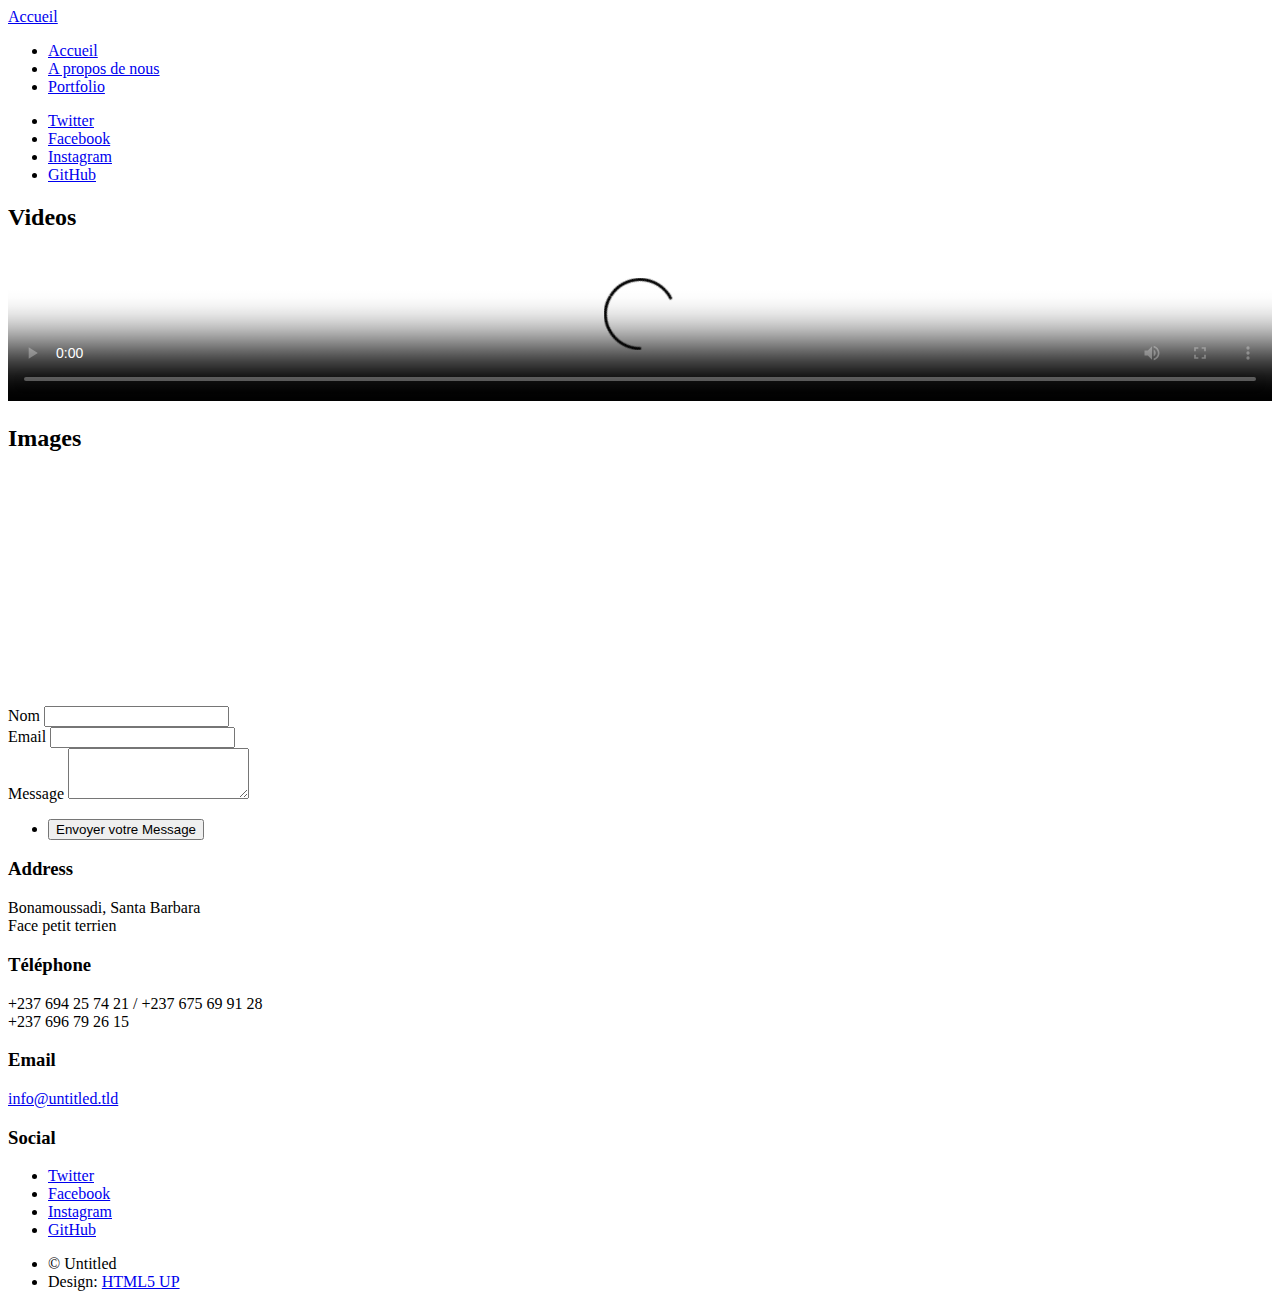
==== elements.html @ 3e7ab995 "Add files via upload" ====
<!DOCTYPE HTML>
<!--
	Massively by HTML5 UP
	html5up.net | @ajlkn
	Free for personal and commercial use under the CCA 3.0 license (html5up.net/license)
-->
<html>
	<head>
		<title>Elements Reference - Massively by HTML5 UP</title>
		<meta charset="utf-8" />
		<meta name="viewport" content="width=device-width, initial-scale=1, user-scalable=no" />
		<link rel="stylesheet" href="assets/css/main.css" />
		<link rel="stylesheet" href="assets/css/lightbox.min.css" />
		<script type="text/javascript" src="assets/js/lightbox-plus-jquery.min.js"></script>
		<noscript><link rel="stylesheet" href="assets/css/noscript.css" /></noscript>
	</head>
	<body class="is-preload">

		<!-- Wrapper -->
			<div id="wrapper">

				<!-- Header -->
					<header id="header">
						<a href="index.html" class="logo">Accueil</a>
					</header>

				<!-- Nav -->
					<nav id="nav">
						<ul class="links">
							<li><a href="index.html">Accueil</a></li>
							<li><a href="generic.html">A propos de nous</a></li>
							<li class="active"><a href="elements.html">Portfolio</a></li>
						</ul>
						<ul class="icons">
							<li><a href="#" class="icon brands fa-twitter"><span class="label">Twitter</span></a></li>
							<li><a href="#" class="icon brands fa-facebook-f"><span class="label">Facebook</span></a></li>
							<li><a href="#" class="icon brands fa-instagram"><span class="label">Instagram</span></a></li>
							<li><a href="#" class="icon brands fa-github"><span class="label">GitHub</span></a></li>
						</ul>
					</nav>

				<!-- Main -->
					<div id="main">

						<!-- Post -->
							<section class="post">
								<!-- <header class="major">
									<h1>Portfolio</h1>
								</header> -->

								
								<!-- Text stuff
									<h2>Text</h2>
									<p>This is <b>bold</b> and this is <strong>strong</strong>. This is <i>italic</i> and this is <em>emphasized</em>.
									This is <sup>superscript</sup> text and this is <sub>subscript</sub> text.
									This is <u>underlined</u> and this is code: <code>for (;;) { ... }</code>.
									Finally, this is a <a href="#">link</a>.</p>
									<hr />
									<h2>Heading Level 2</h2>
									<h3>Heading Level 3</h3>
									<h4>Heading Level 4</h4>
									<h5>Heading Level 5</h5>
									<h6>Heading Level 6</h6>
									<hr />
									<header>
										<h2>Heading with a Subtitle</h2>
										<p>Lorem ipsum dolor sit amet nullam id egestas urna aliquam</p>
									</header>
									<p>Nunc lacinia ante nunc ac lobortis. Interdum adipiscing gravida odio porttitor sem non mi integer non faucibus ornare mi ut ante amet placerat aliquet. Volutpat eu sed ante lacinia sapien lorem accumsan varius montes viverra nibh in adipiscing blandit tempus accumsan.</p>
									<header>
										<h3>Heading with a Subtitle</h3>
										<p>Lorem ipsum dolor sit amet nullam id egestas urna aliquam</p>
									</header>
									<p>Nunc lacinia ante nunc ac lobortis. Interdum adipiscing gravida odio porttitor sem non mi integer non faucibus ornare mi ut ante amet placerat aliquet. Volutpat eu sed ante lacinia sapien lorem accumsan varius montes viverra nibh in adipiscing blandit tempus accumsan.</p>
									<header>
										<h4>Heading with a Subtitle</h4>
										<p>Lorem ipsum dolor sit amet nullam id egestas urna aliquam</p>
									</header>
									<p>Nunc lacinia ante nunc ac lobortis. Interdum adipiscing gravida odio porttitor sem non mi integer non faucibus ornare mi ut ante amet placerat aliquet. Volutpat eu sed ante lacinia sapien lorem accumsan varius montes viverra nibh in adipiscing blandit tempus accumsan.</p>

									<hr />
									-->

								<!-- Lists
									<h2>Lists</h2>
									<div class="row">
										<div class="col-6 col-12-small">

											<h3>Unordered</h3>
											<ul>
												<li>Dolor pulvinar etiam.</li>
												<li>Sagittis lorem eleifend.</li>
												<li>Felis feugiat dolore viverra.</li>
												<li>Dolor pulvinar etiam.</li>
											</ul>

											<h3>Alternate</h3>
											<ul class="alt">
												<li>Dolor pulvinar etiam etiam.</li>
												<li>Sagittis adipiscing eleifend.</li>
												<li>Felis enim dolore viverra.</li>
												<li>Dolor pulvinar etiam etiam.</li>
											</ul>

										</div>
										<div class="col-6 col-12-small">

											<h3>Ordered</h3>
											<ol>
												<li>Dolor pulvinar etiam.</li>
												<li>Etiam vel felis at viverra.</li>
												<li>Felis enim feugiat magna.</li>
												<li>Etiam vel felis nullam.</li>
												<li>Felis enim et tempus.</li>
											</ol>

											<h3>Icons</h3>
											<ul class="icons">
												<li><a href="#" class="icon brands fa-twitter"><span class="label">Twitter</span></a></li>
												<li><a href="#" class="icon brands fa-facebook-f"><span class="label">Facebook</span></a></li>
												<li><a href="#" class="icon brands fa-instagram"><span class="label">Instagram</span></a></li>
												<li><a href="#" class="icon brands fa-github"><span class="label">Github</span></a></li>
												<li><a href="#" class="icon brands fa-dribbble"><span class="label">Dribbble</span></a></li>
											</ul>
											<ul class="icons alt">
												<li><a href="#" class="icon brands alt fa-twitter"><span class="label">Twitter</span></a></li>
												<li><a href="#" class="icon brands alt fa-facebook-f"><span class="label">Facebook</span></a></li>
												<li><a href="#" class="icon brands alt fa-instagram"><span class="label">Instagram</span></a></li>
												<li><a href="#" class="icon brands alt fa-github"><span class="label">Github</span></a></li>
												<li><a href="#" class="icon brands alt fa-dribbble"><span class="label">Dribbble</span></a></li>
											</ul>

										</div>
									</div>
									<h3>Definition</h3>
									<dl>
										<dt>Item 1</dt>
										<dd>
											<p>Lorem ipsum dolor vestibulum ante ipsum primis in faucibus vestibulum. Blandit adipiscing eu felis iaculis volutpat ac adipiscing accumsan eu faucibus. Integer ac pellentesque praesent.</p>
										</dd>
										<dt>Item 2</dt>
										<dd>
											<p>Lorem ipsum dolor vestibulum ante ipsum primis in faucibus vestibulum. Blandit adipiscing eu felis iaculis volutpat ac adipiscing accumsan eu faucibus. Integer ac pellentesque praesent.</p>
										</dd>
										<dt>Item 3</dt>
										<dd>
											<p>Lorem ipsum dolor vestibulum ante ipsum primis in faucibus vestibulum. Blandit adipiscing eu felis iaculis volutpat ac adipiscing accumsan eu faucibus. Integer ac pellentesque praesent.</p>
										</dd>
									</dl>

									<h3>Actions</h3>
									<ul class="actions">
										<li><a href="#" class="button primary">Primary</a></li>
										<li><a href="#" class="button">Default</a></li>
									</ul>
									<ul class="actions small">
										<li><a href="#" class="button primary small">Small</a></li>
										<li><a href="#" class="button small">Small</a></li>
									</ul>
									<div class="row">
										<div class="col-6 col-12-small">
											<ul class="actions stacked">
												<li><a href="#" class="button primary">Default</a></li>
												<li><a href="#" class="button">Default</a></li>
											</ul>
										</div>
										<div class="col-6 col-12-small">
											<ul class="actions stacked">
												<li><a href="#" class="button primary small">Small</a></li>
												<li><a href="#" class="button small">Small</a></li>
											</ul>
										</div>
									</div>
									<div class="row">
										<div class="col-6 col-12-small">
											<ul class="actions stacked">
												<li><a href="#" class="button primary fit">Default</a></li>
												<li><a href="#" class="button fit">Default</a></li>
											</ul>
										</div>
										<div class="col-6 col-12-small">
											<ul class="actions stacked">
												<li><a href="#" class="button primary small fit">Small</a></li>
												<li><a href="#" class="button small fit">Small</a></li>
											</ul>
										</div>
									</div>

									<hr />
									-->

								<!-- Blockquote -->
								<!----	<h2>Blockquote</h2>
									<blockquote>Fringilla nisl. Donec accumsan interdum nisi, quis tincidunt felis sagittis eget tempus euismod. Vestibulum ante ipsum primis in faucibus vestibulum. Blandit adipiscing eu felis iaculis volutpat ac adipiscing accumsan faucibus. Vestibulum ante ipsum primis in faucibus vestibulum. Blandit adipiscing eu felis.</blockquote>

									<hr />
								-->

								<!-- Table
									<h2>Table</h2>

									<h3>Default</h3>
									<div class="table-wrapper">
										<table>
											<thead>
												<tr>
													<th>Name</th>
													<th>Description</th>
													<th>Price</th>
												</tr>
											</thead>
											<tbody>
												<tr>
													<td>Item 1</td>
													<td>Ante turpis integer aliquet porttitor.</td>
													<td>29.99</td>
												</tr>
												<tr>
													<td>Item 2</td>
													<td>Vis ac commodo adipiscing arcu aliquet.</td>
													<td>19.99</td>
												</tr>
												<tr>
													<td>Item 3</td>
													<td> Morbi faucibus arcu accumsan lorem.</td>
													<td>29.99</td>
												</tr>
												<tr>
													<td>Item 4</td>
													<td>Vitae integer tempus condimentum.</td>
													<td>19.99</td>
												</tr>
												<tr>
													<td>Item 5</td>
													<td>Ante turpis integer aliquet porttitor.</td>
													<td>29.99</td>
												</tr>
											</tbody>
											<tfoot>
												<tr>
													<td colspan="2"></td>
													<td>100.00</td>
												</tr>
											</tfoot>
										</table>
									</div>

									<h3>Alternate</h3>
									<div class="table-wrapper">
										<table class="alt">
											<thead>
												<tr>
													<th>Name</th>
													<th>Description</th>
													<th>Price</th>
												</tr>
											</thead>
											<tbody>
												<tr>
													<td>Item 1</td>
													<td>Ante turpis integer aliquet porttitor.</td>
													<td>29.99</td>
												</tr>
												<tr>
													<td>Item 2</td>
													<td>Vis ac commodo adipiscing arcu aliquet.</td>
													<td>19.99</td>
												</tr>
												<tr>
													<td>Item 3</td>
													<td> Morbi faucibus arcu accumsan lorem.</td>
													<td>29.99</td>
												</tr>
												<tr>
													<td>Item 4</td>
													<td>Vitae integer tempus condimentum.</td>
													<td>19.99</td>
												</tr>
												<tr>
													<td>Item 5</td>
													<td>Ante turpis integer aliquet porttitor.</td>
													<td>29.99</td>
												</tr>
											</tbody>
											<tfoot>
												<tr>
													<td colspan="2"></td>
													<td>100.00</td>
												</tr>
											</tfoot>
										</table>
									</div>

									<hr />
								
								-->

								<!-- Buttons
									<h2>Buttons</h2>
									<ul class="actions">
										<li><a href="#" class="button primary">Primary</a></li>
										<li><a href="#" class="button">Default</a></li>
									</ul>
									<ul class="actions">
										<li><a href="#" class="button primary large">Large</a></li>
										<li><a href="#" class="button">Default</a></li>
										<li><a href="#" class="button small">Small</a></li>
									</ul>
									<ul class="actions fit">
										<li><a href="#" class="button primary fit">Fit</a></li>
										<li><a href="#" class="button fit">Fit</a></li>
									</ul>
									<ul class="actions fit small">
										<li><a href="#" class="button primary fit small">Fit + Small</a></li>
										<li><a href="#" class="button fit small">Fit + Small</a></li>
									</ul>
									<ul class="actions">
										<li><a href="#" class="button primary icon solid fa-search">Icon</a></li>
										<li><a href="#" class="button icon solid fa-download">Icon</a></li>
									</ul>
									<ul class="actions">
										<li><span class="button primary disabled">Primary</span></li>
										<li><span class="button disabled">Default</span></li>
									</ul>

									<hr />
								
								-->

								<!-- Form
									<h2>Form</h2>

									<form method="post" action="#">
										<div class="row gtr-uniform">
											<div class="col-6 col-12-xsmall">
												<input type="text" name="demo-name" id="demo-name" value="" placeholder="Name" />
											</div>
											<div class="col-6 col-12-xsmall">
												<input type="email" name="demo-email" id="demo-email" value="" placeholder="Email" />
											</div>
								-->
											<!-- Break
											<div class="col-12">
												<select name="demo-category" id="demo-category">
													<option value="">- Category -</option>
													<option value="1">Manufacturing</option>
													<option value="1">Shipping</option>
													<option value="1">Administration</option>
													<option value="1">Human Resources</option>
												</select>
											</div>
										-->
											<!-- Break 
											<div class="col-4 col-12-small">
												<input type="radio" id="demo-priority-low" name="demo-priority" checked>
												<label for="demo-priority-low">Low</label>
											</div>
											<div class="col-4 col-12-small">
												<input type="radio" id="demo-priority-normal" name="demo-priority">
												<label for="demo-priority-normal">Normal</label>
											</div>
											<div class="col-4 col-12-small">
												<input type="radio" id="demo-priority-high" name="demo-priority">
												<label for="demo-priority-high">High</label>
											</div>
										-->
											<!-- Break 
											<div class="col-6 col-12-small">
												<input type="checkbox" id="demo-copy" name="demo-copy">
												<label for="demo-copy">Email me a copy</label>
											</div>
											<div class="col-6 col-12-small">
												<input type="checkbox" id="demo-human" name="demo-human" checked>
												<label for="demo-human">I am a human</label>
											</div>
										-->
											<!-- Break
											<div class="col-12">
												<textarea name="demo-message" id="demo-message" placeholder="Enter your message" rows="6"></textarea>
											</div>
										-->
											<!-- Break 
											<div class="col-12">
												<ul class="actions">
													<li><input type="submit" value="Send Message" class="primary" /></li>
													<li><input type="reset" value="Reset" /></li>
												</ul>
											</div>
										</div>
									</form>

									<hr /> 
									-->


								<!-- Image -->
									<h2>Videos</h2>

								<!---<h3>Portfolio</h3> 
									<span class="image fit">-->
										<video src="images/Port-folio.mp4" alt="" controls= "controls" poster="images/Poster-of-video.png" width="100%" height="100%"> </video> <br>

									<h2>Images</h2>
									<div class="box alt">
										<div class="row gtr-50 gtr-uniform">
											<div class="col-4"><span class="image fit"><a href="images/Portfolio/Chute-ekom-nkam.jpg" data-lightbox="images" data-title="Chute Ekom Nkam"><img src="images/Portfolio/Chute-ekom-nkam.mini.jpg" alt="" /></a></span></div>
											<div class="col-4"><span class="image fit"><a href="images/Portfolio/Ciel-rouge-feu.jpg" data-lightbox="images" data-title="Coucher soliel"><img src="images/Portfolio/Ciel-rouge-feu-mini.jpg" alt="" /></a></span></div>
											<div class="col-4"><span class="image fit"><a href="images/Portfolio/fleur-tourne-sol.jpg" data-lightbox="images" data-title="Fleur Tourne Sol"><img src="images/Portfolio/fleur-tourne-sol-mini.jpg" alt="" /></a></span></div>
											<!-- Break -->
											<div class="col-4"><span class="image fit"><a href="images/Portfolio/Tourne-sol-with-building.jpg" data-lightbox="images" data-title="Fleur Tourne Sol"><img src="images/Portfolio/Tourne-sol-with-building-mini.jpg" alt="" /></a></span></div>
											<div class="col-4"><span class="image fit"><a href="images/Portfolio/Mariage.JPG" data-lightbox="images" data-title="Mariage"><img src="images/Portfolio/Mariage-mini.JPG" alt="" /></a></span></div>
											<div class="col-4"><span class="image fit"><a href="images/Portfolio/Mariage-fleur.jpg" data-lightbox="images" data-title="Décoration"><img src="images/Portfolio/Mariage-fleur-mini.jpg" alt="" /></a></span></div>
											<!-- Break -->
											<div class="col-4"><span class="image fit"><a href="images/Portfolio/pic03.jpg" data-lightbox="images" data-title=""><img src="images/Portfolio/pic03-mini.jpg" alt="" /></a></span></div>
											<div class="col-4"><span class="image fit"><a href="images/Portfolio/pic04.jpg" data-lightbox="images" data-title=""><img src="images/Portfolio/pic04-mini.jpg" alt="" /></a></span></div>
											<div class="col-4"><span class="image fit"><a href="images/Portfolio/pic02.jpg" data-lightbox="images" data-title=""><img src="images/Portfolio/pic02-mini.jpg" alt="" /></a></span></div>
											<!-- Break -->
											<div class="col-4"><span class="image fit"><a href="images/Portfolio/pic02.jpg" data-lightbox="images" data-title=""><img src="images/Portfolio/pic02-mini.jpg" alt="" /></a></span></div>
											<div class="col-4"><span class="image fit"><a href="images/Portfolio/pic03.jpg" data-lightbox="images" data-title=""><img src="images/Portfolio/pic03-mini.jpg" alt="" /></a></span></div>
											<div class="col-4"><span class="image fit"><a href="images/Portfolio/pic04.jpg" data-lightbox="images" data-title=""><img src="images/Portfolio/pic04-mini.jpg" alt="" /></a></span></div><br>	
										</div>
									</div>

								<!----

									<h3>Left &amp; Right</h3>
									<p><span class="image left"><img src="images/pic08.jpg" alt="" /></span>Lorem ipsum dolor sit accumsan interdum nisi, quis tincidunt felis sagittis eget. tempus euismod. Vestibulum ante ipsum primis in faucibus vestibulum. Blandit adipiscing eu felis iaculis volutpat ac adipiscing accumsan eu faucibus. Integer ac pellentesque praesent tincidunt felis sagittis eget. tempus euismod. Vestibulum ante ipsum primis sagittis eget. tempus euismod. Vestibulum ante ipsum primis in faucibus vestibulum. Blandit adipiscing eu felis iaculis volutpat ac adipiscing accumsan eu faucibus. Integer ac pellentesque praesent tincidunt felis sagittis eget. tempus euismod. Vestibulum ante ipsum primis in faucibus vestibulum. Blandit adipiscing eu felis iaculis volutpat ac adipiscing accumsan eu faucibus. Integer ac pellentesque praesent. Vestibulum ante ipsum primis in faucibus magna blandit adipiscing eu felis iaculis.</p>
									<p><span class="image right"><img src="images/pic09.jpg" alt="" /></span>Lorem ipsum dolor sit accumsan interdum nisi, quis tincidunt felis sagittis eget. tempus euismod. Vestibulum ante ipsum primis in faucibus vestibulum. Blandit adipiscing eu felis iaculis volutpat ac adipiscing accumsan eu faucibus. Integer ac pellentesque praesent tincidunt felis sagittis eget. tempus euismod. Vestibulum ante ipsum primis sagittis eget. tempus euismod. Vestibulum ante ipsum primis in faucibus vestibulum. Blandit adipiscing eu felis iaculis volutpat ac adipiscing accumsan eu faucibus. Integer ac pellentesque praesent tincidunt felis sagittis eget. tempus euismod. Vestibulum ante ipsum primis in faucibus vestibulum. Blandit adipiscing eu felis iaculis volutpat ac adipiscing accumsan eu faucibus. Integer ac pellentesque praesent. Vestibulum ante ipsum primis in faucibus magna blandit adipiscing eu felis iaculis.</p>

									<hr />
								-->

								<!-- Box 
									<h2>Box</h2>
									<div class="box">
										<p>Felis sagittis eget tempus primis in faucibus vestibulum. Blandit adipiscing eu felis iaculis volutpat ac adipiscing accumsan eu faucibus. Integer ac pellentesque praesent tincidunt felis sagittis eget. tempus euismod. Magna sed etiam ante ipsum primis in faucibus vestibulum. Blandit adipiscing eu ipsum primis in faucibus vestibulum. Blandit adipiscing eu felis iaculis volutpat ac adipiscing accumsan eu faucibus lorem ipsum dolor sit amet nullam. Integer ac pellentesque praesent tincidunt felis sagittis eget. tempus euismod. Vestibulum ante ipsum primis sagittis eget. tempus euismod. Vestibulum ante ipsum primis in faucibus vestibulum. Blandit adipiscing eu felis iaculis volutpat ac adipiscing accumsan eu faucibus. Integer ac pellentesque praesent tincidunt felis sagittis eget. tempus euismod. Vestibulum ante ipsum primis in faucibus vestibulum. Blandit adipiscing eu felis iaculis volutpat ac adipiscing accumsan eu faucibus. Integer ac pellentesque praesent. Vestibulum ante ipsum primis in faucibus magna blandit adipiscing eu felis iaculis volutpat lorem ipsum dolor.</p>
									</div>

									<hr />
								-->

								<!-- Preformatted Code 
									<h2>Preformatted</h2>
									<pre><code>i = 0;

while (!deck.isInOrder()) {
    print 'Iteration ' + i;
    deck.shuffle();
    i++;
}

print 'It took ' + i + ' iterations to sort the deck.';
</code></pre>

							</section>

					</div>
					-->

				<!-- Footer -->
					<footer id="footer">
						<section>
							<form method="post" action="#">
								<div class="fields">
									<div class="field">
										<label for="name">Nom</label>
										<input type="text" name="name" id="name" />
									</div>
									<div class="field">
										<label for="email">Email</label>
										<input type="text" name="email" id="email" />
									</div>
									<div class="field">
										<label for="message">Message</label>
										<textarea name="message" id="message" rows="3"></textarea>
									</div>
								</div>
								<ul class="actions">
									<li><input type="submit" value="Envoyer votre Message" /></li>
								</ul>
							</form>
						</section>
						<section class="split contact">
							<section class="alt">
								<h3>Address</h3>
								<p>Bonamoussadi, Santa Barbara<br />
									Face petit terrien</p>
							</section>
							<section>
								<h3>Téléphone</h3>
								<p>+237 694 25 74 21 / +237 675 69 91 28 <br> +237 696 79 26 15</p>
							</section>
							<section>
								<h3>Email</h3>
								<p><a href="#">info@untitled.tld</a></p>
							</section>
							<section>
								<h3>Social</h3>
								<ul class="icons alt">
									<li><a href="#" class="icon brands alt fa-twitter"><span class="label">Twitter</span></a></li>
									<li><a href="#" class="icon brands alt fa-facebook-f"><span class="label">Facebook</span></a></li>
									<li><a href="#" class="icon brands alt fa-instagram"><span class="label">Instagram</span></a></li>
									<li><a href="#" class="icon brands alt fa-github"><span class="label">GitHub</span></a></li>
								</ul>
							</section>
						</section>
					</footer>

				<!-- Copyright -->
					<div id="copyright">
						<ul><li>&copy; Untitled</li><li>Design: <a href="https://html5up.net">HTML5 UP</a></li></ul>
					</div>

			</div>

		<!-- Scripts -->
			<script src="assets/js/jquery.min.js"></script>
			<script src="assets/js/jquery.scrollex.min.js"></script>
			<script src="assets/js/jquery.scrolly.min.js"></script>
			<script src="assets/js/browser.min.js"></script>
			<script src="assets/js/breakpoints.min.js"></script>
			<script src="assets/js/util.js"></script>
			<script src="assets/js/main.js"></script>
			<script src="assets/js/lightbox-plus-jquery.min.js"></script>

	</body>
</html>
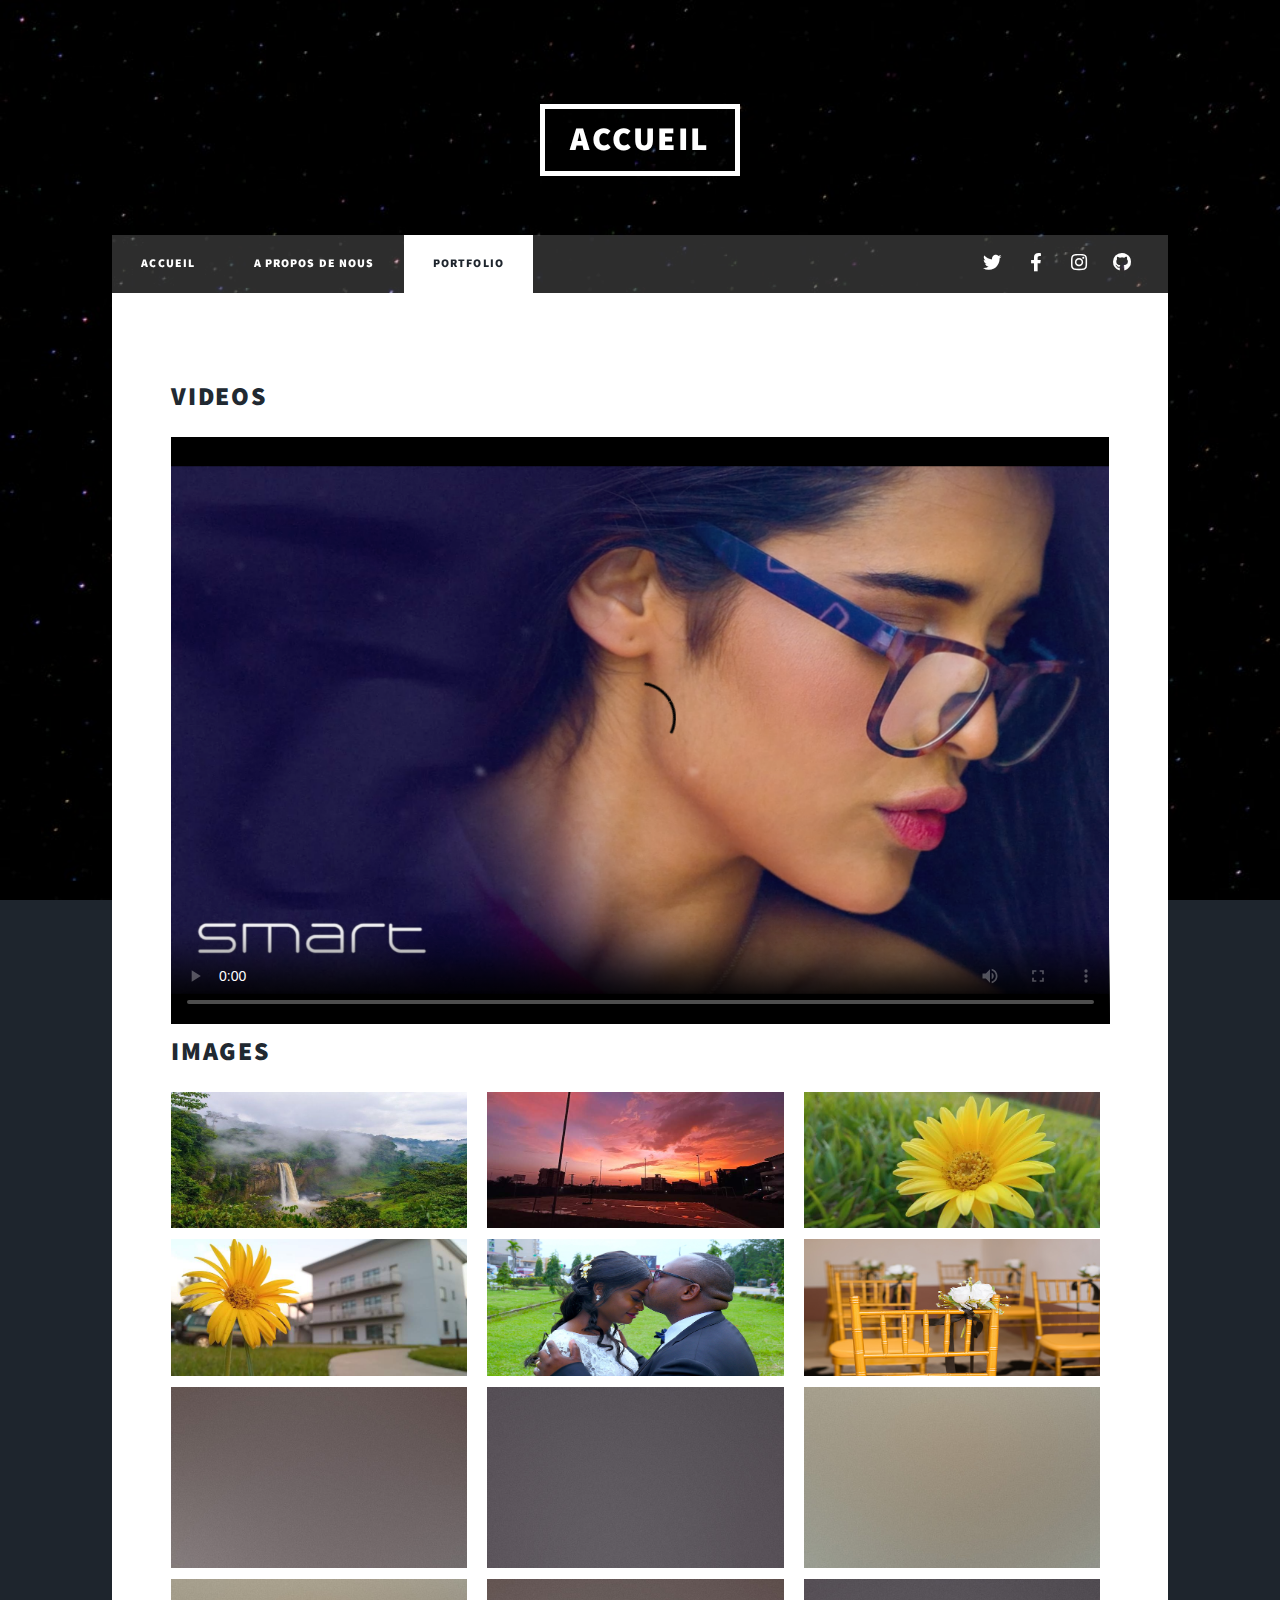
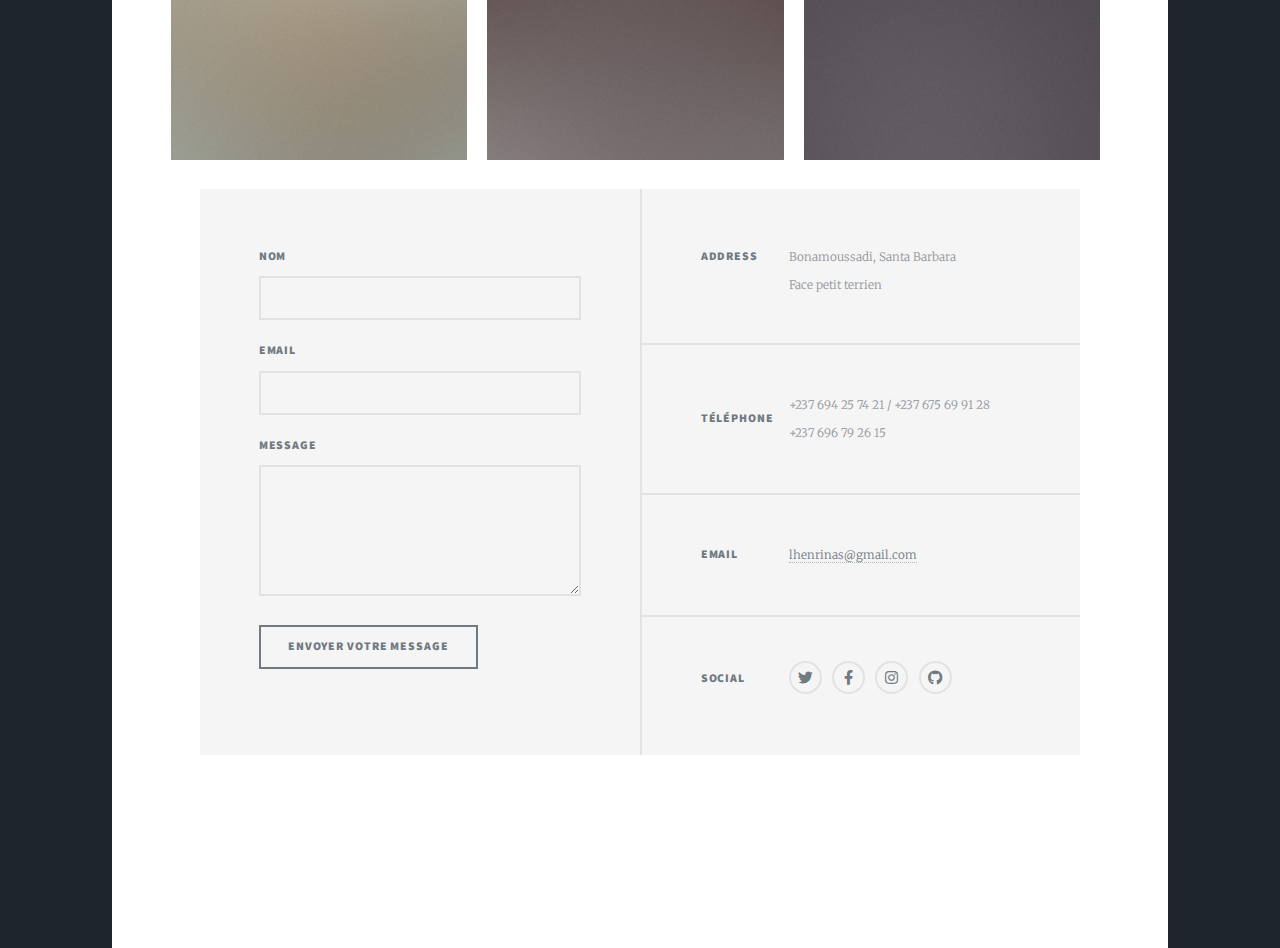
==== commit bf9fdd40: "Update elements.html" ====
--- a/elements.html
+++ b/elements.html
@@ -492,7 +492,7 @@
 							</section>
 							<section>
 								<h3>Email</h3>
-								<p><a href="#">info@untitled.tld</a></p>
+								<p><a href="#">lhenrinas@gmail.com</a></p>
 							</section>
 							<section>
 								<h3>Social</h3>
@@ -524,4 +524,4 @@
 			<script src="assets/js/lightbox-plus-jquery.min.js"></script>
 
 	</body>
-</html>+</html>
--- a/assets/css/main.css
+++ b/assets/css/main.css
@@ -0,0 +1,4831 @@
+@import url(fontawesome-all.min.css);
+@import url("https://fonts.googleapis.com/css?family=Merriweather:300,700,300italic,700italic|Source+Sans+Pro:900");
+
+/*
+	Massively by HTML5 UP
+	html5up.net | @ajlkn
+	Free for personal and commercial use under the CCA 3.0 license (html5up.net/license)
+*/
+
+html, body, div, span, applet, object,
+iframe, h1, h2, h3, h4, h5, h6, p, blockquote,
+pre, a, abbr, acronym, address, big, cite,
+code, del, dfn, em, img, ins, kbd, q, s, samp,
+small, strike, strong, sub, sup, tt, var, b,
+u, i, center, dl, dt, dd, ol, ul, li, fieldset,
+form, label, legend, table, caption, tbody,
+tfoot, thead, tr, th, td, article, aside,
+canvas, details, embed, figure, figcaption,
+footer, header, hgroup, menu, nav, output, ruby,
+section, summary, time, mark, audio, video {
+	margin: 0;
+	padding: 0;
+	border: 0;
+	font-size: 100%;
+	font: inherit;
+	vertical-align: baseline;}
+
+article, aside, details, figcaption, figure,
+footer, header, hgroup, menu, nav, section {
+	display: block;}
+
+body {
+	line-height: 1;
+}
+
+ol, ul {
+	list-style: none;
+}
+
+blockquote, q {
+	quotes: none;
+}
+
+	blockquote:before, blockquote:after, q:before, q:after {
+		content: '';
+		content: none;
+	}
+
+table {
+	border-collapse: collapse;
+	border-spacing: 0;
+}
+
+body {
+	-webkit-text-size-adjust: none;
+}
+
+mark {
+	background-color: transparent;
+	color: inherit;
+}
+
+input::-moz-focus-inner {
+	border: 0;
+	padding: 0;
+}
+
+input, select, textarea {
+	-moz-appearance: none;
+	-webkit-appearance: none;
+	-ms-appearance: none;
+	appearance: none;
+}
+
+/* Basic */
+
+	@-ms-viewport {
+		width: device-width;
+	}
+
+	body {
+		-ms-overflow-style: scrollbar;
+	}
+
+	@media screen and (max-width: 480px) {
+
+		html, body {
+			min-width: 320px;
+		}
+
+	}
+
+	html {
+		box-sizing: border-box;
+	}
+
+	*, *:before, *:after {
+		box-sizing: inherit;
+	}
+
+	body {
+		background-color: #1e252d;
+	}
+
+		body.is-preload *, body.is-preload *:before, body.is-preload *:after {
+			-moz-animation: none !important;
+			-webkit-animation: none !important;
+			-ms-animation: none !important;
+			animation: none !important;
+			-moz-transition: none !important;
+			-webkit-transition: none !important;
+			-ms-transition: none !important;
+			transition: none !important;
+		}
+
+/* Type */
+
+	html {
+		font-size: 16pt;
+	}
+
+		@media screen and (max-width: 1680px) {
+
+			html {
+				font-size: 12pt;
+			}
+
+		}
+
+		@media screen and (max-width: 1280px) {
+
+			html {
+				font-size: 11pt;
+			}
+
+		}
+
+		@media screen and (max-width: 360px) {
+
+			html {
+				font-size: 10pt;
+			}
+
+		}
+
+	body {
+		color: #212931;
+	}
+
+	body, input, select, textarea {
+		font-family: "Merriweather", Georgia, serif;
+		font-weight: 300;
+		font-size: 1rem;
+		line-height: 2.375;
+	}
+
+	a {
+		-moz-transition: color 0.2s ease-in-out, background-color 0.2s ease-in-out, border-color 0.2s ease-in-out, box-shadow 0.2s ease-in-out;
+		-webkit-transition: color 0.2s ease-in-out, background-color 0.2s ease-in-out, border-color 0.2s ease-in-out, box-shadow 0.2s ease-in-out;
+		-ms-transition: color 0.2s ease-in-out, background-color 0.2s ease-in-out, border-color 0.2s ease-in-out, box-shadow 0.2s ease-in-out;
+		transition: color 0.2s ease-in-out, background-color 0.2s ease-in-out, border-color 0.2s ease-in-out, box-shadow 0.2s ease-in-out;
+		border-bottom: dotted 1px;
+		text-decoration: none;
+	}
+
+		a:hover {
+			border-bottom-color: transparent;
+		}
+
+	strong, b {
+		font-weight: 600;
+	}
+
+	em, i {
+		font-style: italic;
+	}
+
+	p {
+		text-align: justify;
+		margin: 0 0 2rem 0;
+	}
+
+	h1, h2, h3, h4, h5, h6 {
+		font-family: "Source Sans Pro", Helvetica, sans-serif;
+		font-weight: 900;
+		line-height: 1.5;
+		letter-spacing: 0.075em;
+		text-transform: uppercase;
+		margin: 0 0 1rem 0;
+	}
+
+		h1 a, h2 a, h3 a, h4 a, h5 a, h6 a {
+			border-bottom: 0;
+			color: inherit;
+			text-decoration: none;
+		}
+
+	h1 {
+		font-size: 4rem;
+		line-height: 1.1;
+		margin: 0 0 2rem 0;
+	}
+
+	h2 {
+		font-size: 1.75rem;
+		line-height: 1.3;
+		margin: 0 0 1.5rem 0;
+	}
+
+	h3 {
+		font-size: 1.25rem;
+		margin: 0 0 1.5rem 0;
+	}
+
+	h4 {
+		font-size: 1rem;
+	}
+
+	h5 {
+		font-size: 0.9rem;
+	}
+
+	h6 {
+		font-size: 0.8rem;
+	}
+
+	sub {
+		font-size: 0.8rem;
+		position: relative;
+		top: 0.5rem;
+	}
+
+	sup {
+		font-size: 0.8rem;
+		position: relative;
+		top: -0.5rem;
+	}
+
+	blockquote {
+		border-left: solid 4px;
+		font-style: italic;
+		margin: 0 0 2rem 0;
+		padding: 0.5rem 0 0.5rem 2rem;
+	}
+
+	code {
+		border: solid 2px;
+		font-family: "Courier New", monospace;
+		font-size: 0.9rem;
+		margin: 0 0.25rem;
+		padding: 0.25rem 0.65rem;
+	}
+
+	pre {
+		-webkit-overflow-scrolling: touch;
+		font-family: "Courier New", monospace;
+		font-size: 0.9rem;
+		margin: 0 0 2rem 0;
+	}
+
+		pre code {
+			display: block;
+			line-height: 1.75;
+			padding: 1rem 1.5rem;
+			overflow-x: auto;
+		}
+
+	hr {
+		border: 0;
+		border-bottom: solid 2px;
+		margin: 3rem 0;
+	}
+
+		hr.major {
+			margin: 5rem 0;
+		}
+
+	.align-left {
+		text-align: left;
+	}
+
+	.align-center {
+		text-align: center;
+	}
+
+	.align-right {
+		text-align: right;
+	}
+
+	input, select, textarea {
+		color: #212931;
+	}
+
+	a {
+		color: #212931;
+		border-bottom-color: rgba(33, 41, 49, 0.5);
+	}
+
+		a:hover {
+			border-bottom-color: transparent;
+			color: #caa605 !important;
+		}
+
+	strong, b {
+		color: #212931;
+	}
+
+	h1, h2, h3, h4, h5, h6 {
+		color: #212931;
+	}
+
+	blockquote {
+		border-left-color: #eeeeee;
+	}
+
+	code {
+		background: rgba(220, 220, 220, 0.25);
+		border-color: #eeeeee;
+	}
+
+	hr {
+		border-bottom-color: #eeeeee;
+	}
+
+/* Row */
+
+	.row {
+		display: flex;
+		flex-wrap: wrap;
+		box-sizing: border-box;
+		align-items: stretch;
+	}
+
+		.row > * {
+			box-sizing: border-box;
+		}
+
+		.row.gtr-uniform > * > :last-child {
+			margin-bottom: 0;
+		}
+
+		.row.aln-left {
+			justify-content: flex-start;
+		}
+
+		.row.aln-center {
+			justify-content: center;
+		}
+
+		.row.aln-right {
+			justify-content: flex-end;
+		}
+
+		.row.aln-top {
+			align-items: flex-start;
+		}
+
+		.row.aln-middle {
+			align-items: center;
+		}
+
+		.row.aln-bottom {
+			align-items: flex-end;
+		}
+
+		.row > .imp {
+			order: -1;
+		}
+
+		.row > .col-1 {
+			width: 8.33333%;
+		}
+
+		.row > .off-1 {
+			margin-left: 8.33333%;
+		}
+
+		.row > .col-2 {
+			width: 16.66667%;
+		}
+
+		.row > .off-2 {
+			margin-left: 16.66667%;
+		}
+
+		.row > .col-3 {
+			width: 25%;
+		}
+
+		.row > .off-3 {
+			margin-left: 25%;
+		}
+
+		.row > .col-4 {
+			width: 33.33333%;
+		}
+
+		.row > .off-4 {
+			margin-left: 33.33333%;
+		}
+
+		.row > .col-5 {
+			width: 41.66667%;
+		}
+
+		.row > .off-5 {
+			margin-left: 41.66667%;
+		}
+
+		.row > .col-6 {
+			width: 50%;
+		}
+
+		.row > .off-6 {
+			margin-left: 50%;
+		}
+
+		.row > .col-7 {
+			width: 58.33333%;
+		}
+
+		.row > .off-7 {
+			margin-left: 58.33333%;
+		}
+
+		.row > .col-8 {
+			width: 66.66667%;
+		}
+
+		.row > .off-8 {
+			margin-left: 66.66667%;
+		}
+
+		.row > .col-9 {
+			width: 75%;
+		}
+
+		.row > .off-9 {
+			margin-left: 75%;
+		}
+
+		.row > .col-10 {
+			width: 83.33333%;
+		}
+
+		.row > .off-10 {
+			margin-left: 83.33333%;
+		}
+
+		.row > .col-11 {
+			width: 91.66667%;
+		}
+
+		.row > .off-11 {
+			margin-left: 91.66667%;
+		}
+
+		.row > .col-12 {
+			width: 100%;
+		}
+
+		.row > .off-12 {
+			margin-left: 100%;
+		}
+
+		.row.gtr-0 {
+			margin-top: 0;
+			margin-left: 0rem;
+		}
+
+			.row.gtr-0 > * {
+				padding: 0 0 0 0rem;
+			}
+
+			.row.gtr-0.gtr-uniform {
+				margin-top: 0rem;
+			}
+
+				.row.gtr-0.gtr-uniform > * {
+					padding-top: 0rem;
+				}
+
+		.row.gtr-25 {
+			margin-top: 0;
+			margin-left: -0.375rem;
+		}
+
+			.row.gtr-25 > * {
+				padding: 0 0 0 0.375rem;
+			}
+
+			.row.gtr-25.gtr-uniform {
+				margin-top: -0.375rem;
+			}
+
+				.row.gtr-25.gtr-uniform > * {
+					padding-top: 0.375rem;
+				}
+
+		.row.gtr-50 {
+			margin-top: 0;
+			margin-left: -0.75rem;
+		}
+
+			.row.gtr-50 > * {
+				padding: 0 0 0 0.75rem;
+			}
+
+			.row.gtr-50.gtr-uniform {
+				margin-top: -0.75rem;
+			}
+
+				.row.gtr-50.gtr-uniform > * {
+					padding-top: 0.75rem;
+				}
+
+		.row {
+			margin-top: 0;
+			margin-left: -1.5rem;
+		}
+
+			.row > * {
+				padding: 0 0 0 1.5rem;
+			}
+
+			.row.gtr-uniform {
+				margin-top: -1.5rem;
+			}
+
+				.row.gtr-uniform > * {
+					padding-top: 1.5rem;
+				}
+
+		.row.gtr-150 {
+			margin-top: 0;
+			margin-left: -2.25rem;
+		}
+
+			.row.gtr-150 > * {
+				padding: 0 0 0 2.25rem;
+			}
+
+			.row.gtr-150.gtr-uniform {
+				margin-top: -2.25rem;
+			}
+
+				.row.gtr-150.gtr-uniform > * {
+					padding-top: 2.25rem;
+				}
+
+		.row.gtr-200 {
+			margin-top: 0;
+			margin-left: -3rem;
+		}
+
+			.row.gtr-200 > * {
+				padding: 0 0 0 3rem;
+			}
+
+			.row.gtr-200.gtr-uniform {
+				margin-top: -3rem;
+			}
+
+				.row.gtr-200.gtr-uniform > * {
+					padding-top: 3rem;
+				}
+
+		@media screen and (max-width: 1680px) {
+
+			.row {
+				display: flex;
+				flex-wrap: wrap;
+				box-sizing: border-box;
+				align-items: stretch;
+			}
+
+				.row > * {
+					box-sizing: border-box;
+				}
+
+				.row.gtr-uniform > * > :last-child {
+					margin-bottom: 0;
+				}
+
+				.row.aln-left {
+					justify-content: flex-start;
+				}
+
+				.row.aln-center {
+					justify-content: center;
+				}
+
+				.row.aln-right {
+					justify-content: flex-end;
+				}
+
+				.row.aln-top {
+					align-items: flex-start;
+				}
+
+				.row.aln-middle {
+					align-items: center;
+				}
+
+				.row.aln-bottom {
+					align-items: flex-end;
+				}
+
+				.row > .imp-xlarge {
+					order: -1;
+				}
+
+				.row > .col-1-xlarge {
+					width: 8.33333%;
+				}
+
+				.row > .off-1-xlarge {
+					margin-left: 8.33333%;
+				}
+
+				.row > .col-2-xlarge {
+					width: 16.66667%;
+				}
+
+				.row > .off-2-xlarge {
+					margin-left: 16.66667%;
+				}
+
+				.row > .col-3-xlarge {
+					width: 25%;
+				}
+
+				.row > .off-3-xlarge {
+					margin-left: 25%;
+				}
+
+				.row > .col-4-xlarge {
+					width: 33.33333%;
+				}
+
+				.row > .off-4-xlarge {
+					margin-left: 33.33333%;
+				}
+
+				.row > .col-5-xlarge {
+					width: 41.66667%;
+				}
+
+				.row > .off-5-xlarge {
+					margin-left: 41.66667%;
+				}
+
+				.row > .col-6-xlarge {
+					width: 50%;
+				}
+
+				.row > .off-6-xlarge {
+					margin-left: 50%;
+				}
+
+				.row > .col-7-xlarge {
+					width: 58.33333%;
+				}
+
+				.row > .off-7-xlarge {
+					margin-left: 58.33333%;
+				}
+
+				.row > .col-8-xlarge {
+					width: 66.66667%;
+				}
+
+				.row > .off-8-xlarge {
+					margin-left: 66.66667%;
+				}
+
+				.row > .col-9-xlarge {
+					width: 75%;
+				}
+
+				.row > .off-9-xlarge {
+					margin-left: 75%;
+				}
+
+				.row > .col-10-xlarge {
+					width: 83.33333%;
+				}
+
+				.row > .off-10-xlarge {
+					margin-left: 83.33333%;
+				}
+
+				.row > .col-11-xlarge {
+					width: 91.66667%;
+				}
+
+				.row > .off-11-xlarge {
+					margin-left: 91.66667%;
+				}
+
+				.row > .col-12-xlarge {
+					width: 100%;
+				}
+
+				.row > .off-12-xlarge {
+					margin-left: 100%;
+				}
+
+				.row.gtr-0 {
+					margin-top: 0;
+					margin-left: 0rem;
+				}
+
+					.row.gtr-0 > * {
+						padding: 0 0 0 0rem;
+					}
+
+					.row.gtr-0.gtr-uniform {
+						margin-top: 0rem;
+					}
+
+						.row.gtr-0.gtr-uniform > * {
+							padding-top: 0rem;
+						}
+
+				.row.gtr-25 {
+					margin-top: 0;
+					margin-left: -0.375rem;
+				}
+
+					.row.gtr-25 > * {
+						padding: 0 0 0 0.375rem;
+					}
+
+					.row.gtr-25.gtr-uniform {
+						margin-top: -0.375rem;
+					}
+
+						.row.gtr-25.gtr-uniform > * {
+							padding-top: 0.375rem;
+						}
+
+				.row.gtr-50 {
+					margin-top: 0;
+					margin-left: -0.75rem;
+				}
+
+					.row.gtr-50 > * {
+						padding: 0 0 0 0.75rem;
+					}
+
+					.row.gtr-50.gtr-uniform {
+						margin-top: -0.75rem;
+					}
+
+						.row.gtr-50.gtr-uniform > * {
+							padding-top: 0.75rem;
+						}
+
+				.row {
+					margin-top: 0;
+					margin-left: -1.5rem;
+				}
+
+					.row > * {
+						padding: 0 0 0 1.5rem;
+					}
+
+					.row.gtr-uniform {
+						margin-top: -1.5rem;
+					}
+
+						.row.gtr-uniform > * {
+							padding-top: 1.5rem;
+						}
+
+				.row.gtr-150 {
+					margin-top: 0;
+					margin-left: -2.25rem;
+				}
+
+					.row.gtr-150 > * {
+						padding: 0 0 0 2.25rem;
+					}
+
+					.row.gtr-150.gtr-uniform {
+						margin-top: -2.25rem;
+					}
+
+						.row.gtr-150.gtr-uniform > * {
+							padding-top: 2.25rem;
+						}
+
+				.row.gtr-200 {
+					margin-top: 0;
+					margin-left: -3rem;
+				}
+
+					.row.gtr-200 > * {
+						padding: 0 0 0 3rem;
+					}
+
+					.row.gtr-200.gtr-uniform {
+						margin-top: -3rem;
+					}
+
+						.row.gtr-200.gtr-uniform > * {
+							padding-top: 3rem;
+						}
+
+		}
+
+		@media screen and (max-width: 1280px) {
+
+			.row {
+				display: flex;
+				flex-wrap: wrap;
+				box-sizing: border-box;
+				align-items: stretch;
+			}
+
+				.row > * {
+					box-sizing: border-box;
+				}
+
+				.row.gtr-uniform > * > :last-child {
+					margin-bottom: 0;
+				}
+
+				.row.aln-left {
+					justify-content: flex-start;
+				}
+
+				.row.aln-center {
+					justify-content: center;
+				}
+
+				.row.aln-right {
+					justify-content: flex-end;
+				}
+
+				.row.aln-top {
+					align-items: flex-start;
+				}
+
+				.row.aln-middle {
+					align-items: center;
+				}
+
+				.row.aln-bottom {
+					align-items: flex-end;
+				}
+
+				.row > .imp-large {
+					order: -1;
+				}
+
+				.row > .col-1-large {
+					width: 8.33333%;
+				}
+
+				.row > .off-1-large {
+					margin-left: 8.33333%;
+				}
+
+				.row > .col-2-large {
+					width: 16.66667%;
+				}
+
+				.row > .off-2-large {
+					margin-left: 16.66667%;
+				}
+
+				.row > .col-3-large {
+					width: 25%;
+				}
+
+				.row > .off-3-large {
+					margin-left: 25%;
+				}
+
+				.row > .col-4-large {
+					width: 33.33333%;
+				}
+
+				.row > .off-4-large {
+					margin-left: 33.33333%;
+				}
+
+				.row > .col-5-large {
+					width: 41.66667%;
+				}
+
+				.row > .off-5-large {
+					margin-left: 41.66667%;
+				}
+
+				.row > .col-6-large {
+					width: 50%;
+				}
+
+				.row > .off-6-large {
+					margin-left: 50%;
+				}
+
+				.row > .col-7-large {
+					width: 58.33333%;
+				}
+
+				.row > .off-7-large {
+					margin-left: 58.33333%;
+				}
+
+				.row > .col-8-large {
+					width: 66.66667%;
+				}
+
+				.row > .off-8-large {
+					margin-left: 66.66667%;
+				}
+
+				.row > .col-9-large {
+					width: 75%;
+				}
+
+				.row > .off-9-large {
+					margin-left: 75%;
+				}
+
+				.row > .col-10-large {
+					width: 83.33333%;
+				}
+
+				.row > .off-10-large {
+					margin-left: 83.33333%;
+				}
+
+				.row > .col-11-large {
+					width: 91.66667%;
+				}
+
+				.row > .off-11-large {
+					margin-left: 91.66667%;
+				}
+
+				.row > .col-12-large {
+					width: 100%;
+				}
+
+				.row > .off-12-large {
+					margin-left: 100%;
+				}
+
+				.row.gtr-0 {
+					margin-top: 0;
+					margin-left: 0rem;
+				}
+
+					.row.gtr-0 > * {
+						padding: 0 0 0 0rem;
+					}
+
+					.row.gtr-0.gtr-uniform {
+						margin-top: 0rem;
+					}
+
+						.row.gtr-0.gtr-uniform > * {
+							padding-top: 0rem;
+						}
+
+				.row.gtr-25 {
+					margin-top: 0;
+					margin-left: -0.375rem;
+				}
+
+					.row.gtr-25 > * {
+						padding: 0 0 0 0.375rem;
+					}
+
+					.row.gtr-25.gtr-uniform {
+						margin-top: -0.375rem;
+					}
+
+						.row.gtr-25.gtr-uniform > * {
+							padding-top: 0.375rem;
+						}
+
+				.row.gtr-50 {
+					margin-top: 0;
+					margin-left: -0.75rem;
+				}
+
+					.row.gtr-50 > * {
+						padding: 0 0 0 0.75rem;
+					}
+
+					.row.gtr-50.gtr-uniform {
+						margin-top: -0.75rem;
+					}
+
+						.row.gtr-50.gtr-uniform > * {
+							padding-top: 0.75rem;
+						}
+
+				.row {
+					margin-top: 0;
+					margin-left: -1.5rem;
+				}
+
+					.row > * {
+						padding: 0 0 0 1.5rem;
+					}
+
+					.row.gtr-uniform {
+						margin-top: -1.5rem;
+					}
+
+						.row.gtr-uniform > * {
+							padding-top: 1.5rem;
+						}
+
+				.row.gtr-150 {
+					margin-top: 0;
+					margin-left: -2.25rem;
+				}
+
+					.row.gtr-150 > * {
+						padding: 0 0 0 2.25rem;
+					}
+
+					.row.gtr-150.gtr-uniform {
+						margin-top: -2.25rem;
+					}
+
+						.row.gtr-150.gtr-uniform > * {
+							padding-top: 2.25rem;
+						}
+
+				.row.gtr-200 {
+					margin-top: 0;
+					margin-left: -3rem;
+				}
+
+					.row.gtr-200 > * {
+						padding: 0 0 0 3rem;
+					}
+
+					.row.gtr-200.gtr-uniform {
+						margin-top: -3rem;
+					}
+
+						.row.gtr-200.gtr-uniform > * {
+							padding-top: 3rem;
+						}
+
+		}
+
+		@media screen and (max-width: 980px) {
+
+			.row {
+				display: flex;
+				flex-wrap: wrap;
+				box-sizing: border-box;
+				align-items: stretch;
+			}
+
+				.row > * {
+					box-sizing: border-box;
+				}
+
+				.row.gtr-uniform > * > :last-child {
+					margin-bottom: 0;
+				}
+
+				.row.aln-left {
+					justify-content: flex-start;
+				}
+
+				.row.aln-center {
+					justify-content: center;
+				}
+
+				.row.aln-right {
+					justify-content: flex-end;
+				}
+
+				.row.aln-top {
+					align-items: flex-start;
+				}
+
+				.row.aln-middle {
+					align-items: center;
+				}
+
+				.row.aln-bottom {
+					align-items: flex-end;
+				}
+
+				.row > .imp-medium {
+					order: -1;
+				}
+
+				.row > .col-1-medium {
+					width: 8.33333%;
+				}
+
+				.row > .off-1-medium {
+					margin-left: 8.33333%;
+				}
+
+				.row > .col-2-medium {
+					width: 16.66667%;
+				}
+
+				.row > .off-2-medium {
+					margin-left: 16.66667%;
+				}
+
+				.row > .col-3-medium {
+					width: 25%;
+				}
+
+				.row > .off-3-medium {
+					margin-left: 25%;
+				}
+
+				.row > .col-4-medium {
+					width: 33.33333%;
+				}
+
+				.row > .off-4-medium {
+					margin-left: 33.33333%;
+				}
+
+				.row > .col-5-medium {
+					width: 41.66667%;
+				}
+
+				.row > .off-5-medium {
+					margin-left: 41.66667%;
+				}
+
+				.row > .col-6-medium {
+					width: 50%;
+				}
+
+				.row > .off-6-medium {
+					margin-left: 50%;
+				}
+
+				.row > .col-7-medium {
+					width: 58.33333%;
+				}
+
+				.row > .off-7-medium {
+					margin-left: 58.33333%;
+				}
+
+				.row > .col-8-medium {
+					width: 66.66667%;
+				}
+
+				.row > .off-8-medium {
+					margin-left: 66.66667%;
+				}
+
+				.row > .col-9-medium {
+					width: 75%;
+				}
+
+				.row > .off-9-medium {
+					margin-left: 75%;
+				}
+
+				.row > .col-10-medium {
+					width: 83.33333%;
+				}
+
+				.row > .off-10-medium {
+					margin-left: 83.33333%;
+				}
+
+				.row > .col-11-medium {
+					width: 91.66667%;
+				}
+
+				.row > .off-11-medium {
+					margin-left: 91.66667%;
+				}
+
+				.row > .col-12-medium {
+					width: 100%;
+				}
+
+				.row > .off-12-medium {
+					margin-left: 100%;
+				}
+
+				.row.gtr-0 {
+					margin-top: 0;
+					margin-left: 0rem;
+				}
+
+					.row.gtr-0 > * {
+						padding: 0 0 0 0rem;
+					}
+
+					.row.gtr-0.gtr-uniform {
+						margin-top: 0rem;
+					}
+
+						.row.gtr-0.gtr-uniform > * {
+							padding-top: 0rem;
+						}
+
+				.row.gtr-25 {
+					margin-top: 0;
+					margin-left: -0.375rem;
+				}
+
+					.row.gtr-25 > * {
+						padding: 0 0 0 0.375rem;
+					}
+
+					.row.gtr-25.gtr-uniform {
+						margin-top: -0.375rem;
+					}
+
+						.row.gtr-25.gtr-uniform > * {
+							padding-top: 0.375rem;
+						}
+
+				.row.gtr-50 {
+					margin-top: 0;
+					margin-left: -0.75rem;
+				}
+
+					.row.gtr-50 > * {
+						padding: 0 0 0 0.75rem;
+					}
+
+					.row.gtr-50.gtr-uniform {
+						margin-top: -0.75rem;
+					}
+
+						.row.gtr-50.gtr-uniform > * {
+							padding-top: 0.75rem;
+						}
+
+				.row {
+					margin-top: 0;
+					margin-left: -1.5rem;
+				}
+
+					.row > * {
+						padding: 0 0 0 1.5rem;
+					}
+
+					.row.gtr-uniform {
+						margin-top: -1.5rem;
+					}
+
+						.row.gtr-uniform > * {
+							padding-top: 1.5rem;
+						}
+
+				.row.gtr-150 {
+					margin-top: 0;
+					margin-left: -2.25rem;
+				}
+
+					.row.gtr-150 > * {
+						padding: 0 0 0 2.25rem;
+					}
+
+					.row.gtr-150.gtr-uniform {
+						margin-top: -2.25rem;
+					}
+
+						.row.gtr-150.gtr-uniform > * {
+							padding-top: 2.25rem;
+						}
+
+				.row.gtr-200 {
+					margin-top: 0;
+					margin-left: -3rem;
+				}
+
+					.row.gtr-200 > * {
+						padding: 0 0 0 3rem;
+					}
+
+					.row.gtr-200.gtr-uniform {
+						margin-top: -3rem;
+					}
+
+						.row.gtr-200.gtr-uniform > * {
+							padding-top: 3rem;
+						}
+
+		}
+
+		@media screen and (max-width: 736px) {
+
+			.row {
+				display: flex;
+				flex-wrap: wrap;
+				box-sizing: border-box;
+				align-items: stretch;
+			}
+
+				.row > * {
+					box-sizing: border-box;
+				}
+
+				.row.gtr-uniform > * > :last-child {
+					margin-bottom: 0;
+				}
+
+				.row.aln-left {
+					justify-content: flex-start;
+				}
+
+				.row.aln-center {
+					justify-content: center;
+				}
+
+				.row.aln-right {
+					justify-content: flex-end;
+				}
+
+				.row.aln-top {
+					align-items: flex-start;
+				}
+
+				.row.aln-middle {
+					align-items: center;
+				}
+
+				.row.aln-bottom {
+					align-items: flex-end;
+				}
+
+				.row > .imp-small {
+					order: -1;
+				}
+
+				.row > .col-1-small {
+					width: 8.33333%;
+				}
+
+				.row > .off-1-small {
+					margin-left: 8.33333%;
+				}
+
+				.row > .col-2-small {
+					width: 16.66667%;
+				}
+
+				.row > .off-2-small {
+					margin-left: 16.66667%;
+				}
+
+				.row > .col-3-small {
+					width: 25%;
+				}
+
+				.row > .off-3-small {
+					margin-left: 25%;
+				}
+
+				.row > .col-4-small {
+					width: 33.33333%;
+				}
+
+				.row > .off-4-small {
+					margin-left: 33.33333%;
+				}
+
+				.row > .col-5-small {
+					width: 41.66667%;
+				}
+
+				.row > .off-5-small {
+					margin-left: 41.66667%;
+				}
+
+				.row > .col-6-small {
+					width: 50%;
+				}
+
+				.row > .off-6-small {
+					margin-left: 50%;
+				}
+
+				.row > .col-7-small {
+					width: 58.33333%;
+				}
+
+				.row > .off-7-small {
+					margin-left: 58.33333%;
+				}
+
+				.row > .col-8-small {
+					width: 66.66667%;
+				}
+
+				.row > .off-8-small {
+					margin-left: 66.66667%;
+				}
+
+				.row > .col-9-small {
+					width: 75%;
+				}
+
+				.row > .off-9-small {
+					margin-left: 75%;
+				}
+
+				.row > .col-10-small {
+					width: 83.33333%;
+				}
+
+				.row > .off-10-small {
+					margin-left: 83.33333%;
+				}
+
+				.row > .col-11-small {
+					width: 91.66667%;
+				}
+
+				.row > .off-11-small {
+					margin-left: 91.66667%;
+				}
+
+				.row > .col-12-small {
+					width: 100%;
+				}
+
+				.row > .off-12-small {
+					margin-left: 100%;
+				}
+
+				.row.gtr-0 {
+					margin-top: 0;
+					margin-left: 0rem;
+				}
+
+					.row.gtr-0 > * {
+						padding: 0 0 0 0rem;
+					}
+
+					.row.gtr-0.gtr-uniform {
+						margin-top: 0rem;
+					}
+
+						.row.gtr-0.gtr-uniform > * {
+							padding-top: 0rem;
+						}
+
+				.row.gtr-25 {
+					margin-top: 0;
+					margin-left: -0.375rem;
+				}
+
+					.row.gtr-25 > * {
+						padding: 0 0 0 0.375rem;
+					}
+
+					.row.gtr-25.gtr-uniform {
+						margin-top: -0.375rem;
+					}
+
+						.row.gtr-25.gtr-uniform > * {
+							padding-top: 0.375rem;
+						}
+
+				.row.gtr-50 {
+					margin-top: 0;
+					margin-left: -0.75rem;
+				}
+
+					.row.gtr-50 > * {
+						padding: 0 0 0 0.75rem;
+					}
+
+					.row.gtr-50.gtr-uniform {
+						margin-top: -0.75rem;
+					}
+
+						.row.gtr-50.gtr-uniform > * {
+							padding-top: 0.75rem;
+						}
+
+				.row {
+					margin-top: 0;
+					margin-left: -1.5rem;
+				}
+
+					.row > * {
+						padding: 0 0 0 1.5rem;
+					}
+
+					.row.gtr-uniform {
+						margin-top: -1.5rem;
+					}
+
+						.row.gtr-uniform > * {
+							padding-top: 1.5rem;
+						}
+
+				.row.gtr-150 {
+					margin-top: 0;
+					margin-left: -2.25rem;
+				}
+
+					.row.gtr-150 > * {
+						padding: 0 0 0 2.25rem;
+					}
+
+					.row.gtr-150.gtr-uniform {
+						margin-top: -2.25rem;
+					}
+
+						.row.gtr-150.gtr-uniform > * {
+							padding-top: 2.25rem;
+						}
+
+				.row.gtr-200 {
+					margin-top: 0;
+					margin-left: -3rem;
+				}
+
+					.row.gtr-200 > * {
+						padding: 0 0 0 3rem;
+					}
+
+					.row.gtr-200.gtr-uniform {
+						margin-top: -3rem;
+					}
+
+						.row.gtr-200.gtr-uniform > * {
+							padding-top: 3rem;
+						}
+
+		}
+
+		@media screen and (max-width: 480px) {
+
+			.row {
+				display: flex;
+				flex-wrap: wrap;
+				box-sizing: border-box;
+				align-items: stretch;
+			}
+
+				.row > * {
+					box-sizing: border-box;
+				}
+
+				.row.gtr-uniform > * > :last-child {
+					margin-bottom: 0;
+				}
+
+				.row.aln-left {
+					justify-content: flex-start;
+				}
+
+				.row.aln-center {
+					justify-content: center;
+				}
+
+				.row.aln-right {
+					justify-content: flex-end;
+				}
+
+				.row.aln-top {
+					align-items: flex-start;
+				}
+
+				.row.aln-middle {
+					align-items: center;
+				}
+
+				.row.aln-bottom {
+					align-items: flex-end;
+				}
+
+				.row > .imp-xsmall {
+					order: -1;
+				}
+
+				.row > .col-1-xsmall {
+					width: 8.33333%;
+				}
+
+				.row > .off-1-xsmall {
+					margin-left: 8.33333%;
+				}
+
+				.row > .col-2-xsmall {
+					width: 16.66667%;
+				}
+
+				.row > .off-2-xsmall {
+					margin-left: 16.66667%;
+				}
+
+				.row > .col-3-xsmall {
+					width: 25%;
+				}
+
+				.row > .off-3-xsmall {
+					margin-left: 25%;
+				}
+
+				.row > .col-4-xsmall {
+					width: 33.33333%;
+				}
+
+				.row > .off-4-xsmall {
+					margin-left: 33.33333%;
+				}
+
+				.row > .col-5-xsmall {
+					width: 41.66667%;
+				}
+
+				.row > .off-5-xsmall {
+					margin-left: 41.66667%;
+				}
+
+				.row > .col-6-xsmall {
+					width: 50%;
+				}
+
+				.row > .off-6-xsmall {
+					margin-left: 50%;
+				}
+
+				.row > .col-7-xsmall {
+					width: 58.33333%;
+				}
+
+				.row > .off-7-xsmall {
+					margin-left: 58.33333%;
+				}
+
+				.row > .col-8-xsmall {
+					width: 66.66667%;
+				}
+
+				.row > .off-8-xsmall {
+					margin-left: 66.66667%;
+				}
+
+				.row > .col-9-xsmall {
+					width: 75%;
+				}
+
+				.row > .off-9-xsmall {
+					margin-left: 75%;
+				}
+
+				.row > .col-10-xsmall {
+					width: 83.33333%;
+				}
+
+				.row > .off-10-xsmall {
+					margin-left: 83.33333%;
+				}
+
+				.row > .col-11-xsmall {
+					width: 91.66667%;
+				}
+
+				.row > .off-11-xsmall {
+					margin-left: 91.66667%;
+				}
+
+				.row > .col-12-xsmall {
+					width: 100%;
+				}
+
+				.row > .off-12-xsmall {
+					margin-left: 100%;
+				}
+
+				.row.gtr-0 {
+					margin-top: 0;
+					margin-left: 0rem;
+				}
+
+					.row.gtr-0 > * {
+						padding: 0 0 0 0rem;
+					}
+
+					.row.gtr-0.gtr-uniform {
+						margin-top: 0rem;
+					}
+
+						.row.gtr-0.gtr-uniform > * {
+							padding-top: 0rem;
+						}
+
+				.row.gtr-25 {
+					margin-top: 0;
+					margin-left: -0.375rem;
+				}
+
+					.row.gtr-25 > * {
+						padding: 0 0 0 0.375rem;
+					}
+
+					.row.gtr-25.gtr-uniform {
+						margin-top: -0.375rem;
+					}
+
+						.row.gtr-25.gtr-uniform > * {
+							padding-top: 0.375rem;
+						}
+
+				.row.gtr-50 {
+					margin-top: 0;
+					margin-left: -0.75rem;
+				}
+
+					.row.gtr-50 > * {
+						padding: 0 0 0 0.75rem;
+					}
+
+					.row.gtr-50.gtr-uniform {
+						margin-top: -0.75rem;
+					}
+
+						.row.gtr-50.gtr-uniform > * {
+							padding-top: 0.75rem;
+						}
+
+				.row {
+					margin-top: 0;
+					margin-left: -1.5rem;
+				}
+
+					.row > * {
+						padding: 0 0 0 1.5rem;
+					}
+
+					.row.gtr-uniform {
+						margin-top: -1.5rem;
+					}
+
+						.row.gtr-uniform > * {
+							padding-top: 1.5rem;
+						}
+
+				.row.gtr-150 {
+					margin-top: 0;
+					margin-left: -2.25rem;
+				}
+
+					.row.gtr-150 > * {
+						padding: 0 0 0 2.25rem;
+					}
+
+					.row.gtr-150.gtr-uniform {
+						margin-top: -2.25rem;
+					}
+
+						.row.gtr-150.gtr-uniform > * {
+							padding-top: 2.25rem;
+						}
+
+				.row.gtr-200 {
+					margin-top: 0;
+					margin-left: -3rem;
+				}
+
+					.row.gtr-200 > * {
+						padding: 0 0 0 3rem;
+					}
+
+					.row.gtr-200.gtr-uniform {
+						margin-top: -3rem;
+					}
+
+						.row.gtr-200.gtr-uniform > * {
+							padding-top: 3rem;
+						}
+
+		}
+
+		@media screen and (max-width: 360px) {
+
+			.row {
+				display: flex;
+				flex-wrap: wrap;
+				box-sizing: border-box;
+				align-items: stretch;
+			}
+
+				.row > * {
+					box-sizing: border-box;
+				}
+
+				.row.gtr-uniform > * > :last-child {
+					margin-bottom: 0;
+				}
+
+				.row.aln-left {
+					justify-content: flex-start;
+				}
+
+				.row.aln-center {
+					justify-content: center;
+				}
+
+				.row.aln-right {
+					justify-content: flex-end;
+				}
+
+				.row.aln-top {
+					align-items: flex-start;
+				}
+
+				.row.aln-middle {
+					align-items: center;
+				}
+
+				.row.aln-bottom {
+					align-items: flex-end;
+				}
+
+				.row > .imp-xxsmall {
+					order: -1;
+				}
+
+				.row > .col-1-xxsmall {
+					width: 8.33333%;
+				}
+
+				.row > .off-1-xxsmall {
+					margin-left: 8.33333%;
+				}
+
+				.row > .col-2-xxsmall {
+					width: 16.66667%;
+				}
+
+				.row > .off-2-xxsmall {
+					margin-left: 16.66667%;
+				}
+
+				.row > .col-3-xxsmall {
+					width: 25%;
+				}
+
+				.row > .off-3-xxsmall {
+					margin-left: 25%;
+				}
+
+				.row > .col-4-xxsmall {
+					width: 33.33333%;
+				}
+
+				.row > .off-4-xxsmall {
+					margin-left: 33.33333%;
+				}
+
+				.row > .col-5-xxsmall {
+					width: 41.66667%;
+				}
+
+				.row > .off-5-xxsmall {
+					margin-left: 41.66667%;
+				}
+
+				.row > .col-6-xxsmall {
+					width: 50%;
+				}
+
+				.row > .off-6-xxsmall {
+					margin-left: 50%;
+				}
+
+				.row > .col-7-xxsmall {
+					width: 58.33333%;
+				}
+
+				.row > .off-7-xxsmall {
+					margin-left: 58.33333%;
+				}
+
+				.row > .col-8-xxsmall {
+					width: 66.66667%;
+				}
+
+				.row > .off-8-xxsmall {
+					margin-left: 66.66667%;
+				}
+
+				.row > .col-9-xxsmall {
+					width: 75%;
+				}
+
+				.row > .off-9-xxsmall {
+					margin-left: 75%;
+				}
+
+				.row > .col-10-xxsmall {
+					width: 83.33333%;
+				}
+
+				.row > .off-10-xxsmall {
+					margin-left: 83.33333%;
+				}
+
+				.row > .col-11-xxsmall {
+					width: 91.66667%;
+				}
+
+				.row > .off-11-xxsmall {
+					margin-left: 91.66667%;
+				}
+
+				.row > .col-12-xxsmall {
+					width: 100%;
+				}
+
+				.row > .off-12-xxsmall {
+					margin-left: 100%;
+				}
+
+				.row.gtr-0 {
+					margin-top: 0;
+					margin-left: 0rem;
+				}
+
+					.row.gtr-0 > * {
+						padding: 0 0 0 0rem;
+					}
+
+					.row.gtr-0.gtr-uniform {
+						margin-top: 0rem;
+					}
+
+						.row.gtr-0.gtr-uniform > * {
+							padding-top: 0rem;
+						}
+
+				.row.gtr-25 {
+					margin-top: 0;
+					margin-left: -0.375rem;
+				}
+
+					.row.gtr-25 > * {
+						padding: 0 0 0 0.375rem;
+					}
+
+					.row.gtr-25.gtr-uniform {
+						margin-top: -0.375rem;
+					}
+
+						.row.gtr-25.gtr-uniform > * {
+							padding-top: 0.375rem;
+						}
+
+				.row.gtr-50 {
+					margin-top: 0;
+					margin-left: -0.75rem;
+				}
+
+					.row.gtr-50 > * {
+						padding: 0 0 0 0.75rem;
+					}
+
+					.row.gtr-50.gtr-uniform {
+						margin-top: -0.75rem;
+					}
+
+						.row.gtr-50.gtr-uniform > * {
+							padding-top: 0.75rem;
+				
+						}
+
+				.row {
+					margin-top: 0;
+					margin-left: -1.5rem;
+				}
+
+					.row > * {
+						padding: 0 0 0 1.5rem;
+					}
+
+					.row.gtr-uniform {
+						margin-top: -1.5rem;
+					}
+
+						.row.gtr-uniform > * {
+							padding-top: 1.5rem;
+						}
+
+				.row.gtr-150 {
+					margin-top: 0;
+					margin-left: -2.25rem;
+				}
+
+					.row.gtr-150 > * {
+						padding: 0 0 0 2.25rem;
+					}
+
+					.row.gtr-150.gtr-uniform {
+						margin-top: -2.25rem;
+					}
+
+						.row.gtr-150.gtr-uniform > * {
+							padding-top: 2.25rem;
+						}
+
+				.row.gtr-200 {
+					margin-top: 0;
+					margin-left: -3rem;
+				}
+
+					.row.gtr-200 > * {
+						padding: 0 0 0 3rem;
+					}
+
+					.row.gtr-200.gtr-uniform {
+						margin-top: -3rem;
+					}
+
+						.row.gtr-200.gtr-uniform > * {
+							padding-top: 3rem;
+						}
+
+		}
+
+/* Box */
+
+	.box {
+		border: solid 2px;
+		margin-bottom: 2rem;
+		padding: 1.5rem;
+	}
+
+		.box > :last-child,
+		.box > :last-child > :last-child,
+		.box > :last-child > :last-child > :last-child {
+			margin-bottom: 0;
+		}
+
+		.box.alt {
+			border: 0;
+			border-radius: 0;
+			padding: 0;
+		}
+
+	.box {
+		border-color: #eeeeee;
+	}
+
+/* Button */
+
+	input[type="submit"],
+	input[type="reset"],
+	input[type="button"],
+	button,
+	.button {
+		-moz-appearance: none;
+		-webkit-appearance: none;
+		-ms-appearance: none;
+		appearance: none;
+		-moz-transition: background-color 0.2s ease-in-out, box-shadow 0.2s ease-in-out, color 0.2s ease-in-out;
+		-webkit-transition: background-color 0.2s ease-in-out, box-shadow 0.2s ease-in-out, color 0.2s ease-in-out;
+		-ms-transition: background-color 0.2s ease-in-out, box-shadow 0.2s ease-in-out, color 0.2s ease-in-out;
+		transition: background-color 0.2s ease-in-out, box-shadow 0.2s ease-in-out, color 0.2s ease-in-out;
+		border: 0;
+		border-radius: 0;
+		cursor: pointer;
+		display: inline-block;
+		font-family: "Source Sans Pro", Helvetica, sans-serif;
+		font-size: 0.8rem;
+		font-weight: 900;
+		letter-spacing: 0.075em;
+		height: 3rem;
+		line-height: 3rem;
+		padding: 0 2rem;
+		text-align: center;
+		text-decoration: none;
+		text-transform: uppercase;
+		white-space: nowrap;
+	}
+
+		input[type="submit"].icon:before,
+		input[type="reset"].icon:before,
+		input[type="button"].icon:before,
+		button.icon:before,
+		.button.icon:before {
+			margin-right: 0.5rem;
+		}
+
+		input[type="submit"].icon.solo,
+		input[type="reset"].icon.solo,
+		input[type="button"].icon.solo,
+		button.icon.solo,
+		.button.icon.solo {
+			position: relative;
+			width: 4rem;
+			height: 4rem;
+			line-height: 4rem;
+			border-radius: 4rem;
+			text-indent: 4rem;
+			overflow: hidden;
+			padding: 0;
+			white-space: nowrap;
+		}
+
+			input[type="submit"].icon.solo:before,
+			input[type="reset"].icon.solo:before,
+			input[type="button"].icon.solo:before,
+			button.icon.solo:before,
+			.button.icon.solo:before {
+				position: absolute;
+				display: block;
+				top: 0;
+				left: 0;
+				width: inherit;
+				height: inherit;
+				line-height: inherit;
+				font-size: 1.25rem;
+				margin-right: 0;
+				text-align: center;
+				text-indent: 0;
+			}
+
+		input[type="submit"].fit,
+		input[type="reset"].fit,
+		input[type="button"].fit,
+		button.fit,
+		.button.fit {
+			width: 100%;
+		}
+
+		input[type="submit"].small,
+		input[type="reset"].small,
+		input[type="button"].small,
+		button.small,
+		.button.small {
+			font-size: 0.7rem;
+			height: 2.5rem;
+			line-height: 2.5rem;
+			padding: 0 1.5rem;
+		}
+
+		input[type="submit"].large,
+		input[type="reset"].large,
+		input[type="button"].large,
+		button.large,
+		.button.large {
+			font-size: 0.9rem;
+			height: 3.5rem;
+			line-height: 3.5rem;
+			padding: 0 2.75rem;
+		}
+
+		@media screen and (max-width: 980px) {
+
+			input[type="submit"],
+			input[type="reset"],
+			input[type="button"],
+			button,
+			.button {
+				font-size: 0.9rem;
+				height: 3.25rem;
+				line-height: 3.25rem;
+			}
+
+				input[type="submit"].large,
+				input[type="reset"].large,
+				input[type="button"].large,
+				button.large,
+				.button.large {
+					font-size: 1rem;
+					height: 3.75rem;
+					line-height: 3.75rem;
+				}
+
+		}
+
+		input[type="submit"].disabled, input[type="submit"]:disabled,
+		input[type="reset"].disabled,
+		input[type="reset"]:disabled,
+		input[type="button"].disabled,
+		input[type="button"]:disabled,
+		button.disabled,
+		button:disabled,
+		.button.disabled,
+		.button:disabled {
+			pointer-events: none;
+			opacity: 0.25;
+		}
+
+	input[type="submit"],
+	input[type="reset"],
+	input[type="button"],
+	button,
+	.button {
+		background-color: transparent;
+		box-shadow: inset 0 0 0 2px #212931;
+		color: #212931 !important;
+	}
+
+		input[type="submit"]:hover,
+		input[type="reset"]:hover,
+		input[type="button"]:hover,
+		button:hover,
+		.button:hover {
+			box-shadow: inset 0 0 0 2px #caa605;
+			color: #caa605 !important;
+		}
+
+		input[type="submit"].primary,
+		input[type="reset"].primary,
+		input[type="button"].primary,
+		button.primary,
+		.button.primary {
+			background-color: #212931;
+			box-shadow: none;
+			color: #ffffff !important;
+		}
+
+			input[type="submit"].primary:hover,
+			input[type="reset"].primary:hover,
+			input[type="button"].primary:hover,
+			button.primary:hover,
+			.button.primary:hover {
+				background-color: #caa605;
+			}
+
+/* Form */
+
+	form {
+		margin: 0 0 2rem 0;
+	}
+
+		form > :last-child {
+			margin-bottom: 0;
+		}
+
+		form > .fields {
+			display: -moz-flex;
+			display: -webkit-flex;
+			display: -ms-flex;
+			display: flex;
+			-moz-flex-wrap: wrap;
+			-webkit-flex-wrap: wrap;
+			-ms-flex-wrap: wrap;
+			flex-wrap: wrap;
+			width: calc(100% + 3rem);
+			margin: -1.5rem 0 2rem -1.5rem;
+		}
+
+			form > .fields > .field {
+				-moz-flex-grow: 0;
+				-webkit-flex-grow: 0;
+				-ms-flex-grow: 0;
+				flex-grow: 0;
+				-moz-flex-shrink: 0;
+				-webkit-flex-shrink: 0;
+				-ms-flex-shrink: 0;
+				flex-shrink: 0;
+				padding: 1.5rem 0 0 1.5rem;
+				width: calc(100% - 1.5rem);
+			}
+
+				form > .fields > .field.half {
+					width: calc(50% - 0.75rem);
+				}
+
+				form > .fields > .field.third {
+					width: calc(100%/3 - 0.5rem);
+				}
+
+				form > .fields > .field.quarter {
+					width: calc(25% - 0.375rem);
+				}
+
+		@media screen and (max-width: 480px) {
+
+			form > .fields {
+				width: calc(100% + 3rem);
+				margin: -1.5rem 0 2rem -1.5rem;
+			}
+
+				form > .fields > .field {
+					padding: 1.5rem 0 0 1.5rem;
+					width: calc(100% - 1.5rem);
+				}
+
+					form > .fields > .field.half {
+						width: calc(100% - 1.5rem);
+					}
+
+					form > .fields > .field.third {
+						width: calc(100% - 1.5rem);
+					}
+
+					form > .fields > .field.quarter {
+						width: calc(100% - 1.5rem);
+					}
+
+		}
+
+	label {
+		display: block;
+		font-family: "Source Sans Pro", Helvetica, sans-serif;
+		font-weight: 900;
+		line-height: 1.5;
+		letter-spacing: 0.075em;
+		font-size: 0.8rem;
+		text-transform: uppercase;
+		margin: 0 0 0.75rem 0;
+	}
+
+		@media screen and (max-width: 980px) {
+
+			label {
+				font-size: 0.9rem;
+			}
+
+		}
+
+	input[type="text"],
+	input[type="password"],
+	input[type="email"],
+	select,
+	textarea {
+		-moz-appearance: none;
+		-webkit-appearance: none;
+		-ms-appearance: none;
+		appearance: none;
+		background: transparent;
+		border-radius: 0;
+		border: solid 2px;
+		color: inherit;
+		display: block;
+		outline: 0;
+		padding: 0 1rem;
+		text-decoration: none;
+		width: 100%;
+	}
+
+		input[type="text"]:invalid,
+		input[type="password"]:invalid,
+		input[type="email"]:invalid,
+		select:invalid,
+		textarea:invalid {
+			box-shadow: none;
+		}
+
+	select {
+		background-size: 1.25rem;
+		background-repeat: no-repeat;
+		background-position: calc(100% - 1rem) center;
+		height: 3rem;
+		padding-right: 3rem;
+		text-overflow: ellipsis;
+	}
+
+		select:focus::-ms-value {
+			background-color: transparent;
+		}
+
+		select::-ms-expand {
+			display: none;
+		}
+
+	input[type="text"],
+	input[type="password"],
+	input[type="email"],
+	select {
+		height: 3rem;
+	}
+
+	textarea {
+		padding: 0.75rem 1rem;
+	}
+
+	input[type="checkbox"],
+	input[type="radio"] {
+		-moz-appearance: none;
+		-webkit-appearance: none;
+		-ms-appearance: none;
+		appearance: none;
+		display: block;
+		float: left;
+		margin-right: -2rem;
+		opacity: 0;
+		width: 1rem;
+		z-index: -1;
+	}
+
+		input[type="checkbox"] + label,
+		input[type="radio"] + label {
+			text-decoration: none;
+			cursor: pointer;
+			display: inline-block;
+			font-size: 1rem;
+			letter-spacing: 0;
+			font-family: "Merriweather", Georgia, serif;
+			text-transform: none;
+			font-weight: 300;
+			padding-left: 2.8rem;
+			padding-right: 1rem;
+			position: relative;
+		}
+
+			input[type="checkbox"] + label:before,
+			input[type="radio"] + label:before {
+				-moz-osx-font-smoothing: grayscale;
+				-webkit-font-smoothing: antialiased;
+				display: inline-block;
+				font-style: normal;
+				font-variant: normal;
+				text-rendering: auto;
+				line-height: 1;
+				text-transform: none !important;
+				font-family: 'Font Awesome 5 Free';
+				font-weight: 900;
+			}
+
+			input[type="checkbox"] + label:before,
+			input[type="radio"] + label:before {
+				border-radius: 0;
+				border: solid 2px;
+				content: '';
+				display: inline-block;
+				font-size: 0.8rem;
+				height: 1.8rem;
+				left: 0;
+				line-height: 1.65rem;
+				position: absolute;
+				text-align: center;
+				top: -0.125rem;
+				width: 1.8rem;
+			}
+
+		input[type="checkbox"]:checked + label:before,
+		input[type="radio"]:checked + label:before {
+			content: '\f00c';
+		}
+
+	input[type="checkbox"] + label:before {
+		border-radius: 0;
+	}
+
+	input[type="radio"] + label:before {
+		border-radius: 100%;
+	}
+
+	::-webkit-input-placeholder {
+		opacity: 1.0;
+	}
+
+	:-moz-placeholder {
+		opacity: 1.0;
+	}
+
+	::-moz-placeholder {
+		opacity: 1.0;
+	}
+
+	:-ms-input-placeholder {
+		opacity: 1.0;
+	}
+
+	label {
+		color: #212931;
+	}
+
+	input[type="text"],
+	input[type="password"],
+	input[type="email"],
+	select,
+	textarea {
+		border-color: #eeeeee;
+	}
+
+		input[type="text"]:focus,
+		input[type="password"]:focus,
+		input[type="email"]:focus,
+		select:focus,
+		textarea:focus {
+			border-color: #caa605;
+		}
+
+	select {
+		background-image: url("data:image/svg+xml;charset=utf8,%3Csvg xmlns='http://www.w3.org/2000/svg' width='40' height='40' preserveAspectRatio='none' viewBox='0 0 40 40'%3E%3Cpath d='M9.4,12.3l10.4,10.4l10.4-10.4c0.2-0.2,0.5-0.4,0.9-0.4c0.3,0,0.6,0.1,0.9,0.4l3.3,3.3c0.2,0.2,0.4,0.5,0.4,0.9 c0,0.4-0.1,0.6-0.4,0.9L20.7,31.9c-0.2,0.2-0.5,0.4-0.9,0.4c-0.3,0-0.6-0.1-0.9-0.4L4.3,17.3c-0.2-0.2-0.4-0.5-0.4-0.9 c0-0.4,0.1-0.6,0.4-0.9l3.3-3.3c0.2-0.2,0.5-0.4,0.9-0.4S9.1,12.1,9.4,12.3z' fill='%23eeeeee' /%3E%3C/svg%3E");
+	}
+
+		select option {
+			background-color: #ffffff;
+			color: #212931;
+		}
+
+	.select-wrapper:before {
+		color: #eeeeee;
+	}
+
+	input[type="checkbox"] + label,
+	input[type="radio"] + label {
+		color: #212931;
+	}
+
+		input[type="checkbox"] + label:before,
+		input[type="radio"] + label:before {
+			border-color: #eeeeee;
+		}
+
+	input[type="checkbox"]:checked + label:before,
+	input[type="radio"]:checked + label:before {
+		background-color: #212931;
+		border-color: #212931;
+		color: #ffffff;
+	}
+
+	input[type="checkbox"]:focus + label:before,
+	input[type="radio"]:focus + label:before {
+		border-color: #caa605;
+	}
+
+	::-webkit-input-placeholder {
+		color: #909498 !important;
+	}
+
+	:-moz-placeholder {
+		color: #909498 !important;
+	}
+
+	::-moz-placeholder {
+		color: #909498 !important;
+	}
+
+	:-ms-input-placeholder {
+		color: #909498 !important;
+	}
+
+	.formerize-placeholder {
+		color: #909498 !important;
+	}
+
+/* Icon */
+
+	.icon {
+		text-decoration: none;
+		border-bottom: none;
+		position: relative;
+	}
+
+		.icon:before {
+			-moz-osx-font-smoothing: grayscale;
+			-webkit-font-smoothing: antialiased;
+			display: inline-block;
+			font-style: normal;
+			font-variant: normal;
+			text-rendering: auto;
+			line-height: 1;
+			text-transform: none !important;
+			font-family: 'Font Awesome 5 Free';
+			font-weight: 400;
+		}
+
+		.icon > .label {
+			display: none;
+		}
+
+		.icon:before {
+			line-height: inherit;
+		}
+
+		.icon.solid:before {
+			font-weight: 900;
+		}
+
+		.icon.brands:before {
+			font-family: 'Font Awesome 5 Brands';
+		}
+
+/* Image */
+
+	.image {
+		border: 0;
+		display: inline-block;
+		position: relative;
+	}
+
+		.image img {
+			display: block;
+		}
+
+		.image.left, .image.right {
+			max-width: 40%;
+		}
+
+			.image.left img, .image.right img {
+				width: 100%;
+			}
+
+		.image.left {
+			float: left;
+			margin: 0 2rem 2rem 0;
+			top: 0.75rem;
+		}
+
+		.image.right {
+			float: right;
+			margin: 0 0 2rem 2rem;
+			top: 0.75rem;
+		}
+
+		.image.fit {
+			display: block;
+			margin: 2.5rem 0;
+			width: 97%;
+		}
+		.image.fit:hover {
+			filter: grayscale(100%);
+			transform: scale(1.1);
+		}
+
+			.image.fit:first-child {
+				margin-top: 0;
+			}
+
+			.image.fit img {
+				width: 100%;
+			}
+
+		.image.main {
+			display: block;
+			margin: 4rem 0;
+			width: 100%;
+		}
+
+			.image.main:first-child {
+				margin-top: 0;
+			}
+
+			.image.main img {
+				width: 100%;
+			}
+
+		@media screen and (max-width: 736px) {
+
+			.image.fit {
+				margin: 2rem 0;
+			}
+
+			.image.main {
+				margin: 2rem 0;
+			}
+
+		}
+
+	a.image {
+		overflow: hidden;
+	}
+
+		a.image img {
+			-moz-transition: -moz-transform 0.2s ease-out;
+			-webkit-transition: -webkit-transform 0.2s ease-out;
+			-ms-transition: -ms-transform 0.2s ease-out;
+			transition: transform 0.2s ease-out;
+		}
+
+		a.image:hover img {
+			-moz-transform: scale(1.05);
+			-webkit-transform: scale(1.05);
+			-ms-transform: scale(1.05);
+			transform: scale(1.05);
+		}
+
+/* Actions */
+
+	ul.actions {
+		display: -moz-flex;
+		display: -webkit-flex;
+		display: -ms-flex;
+		display: flex;
+		cursor: default;
+		list-style: none;
+		margin-left: -1rem;
+		padding-left: 0;
+	}
+
+		ul.actions li {
+			padding: 0 0 0 1rem;
+			vertical-align: middle;
+		}
+
+		ul.actions.special {
+			-moz-justify-content: center;
+			-webkit-justify-content: center;
+			-ms-justify-content: center;
+			justify-content: center;
+			width: 100%;
+			margin-left: 0;
+		}
+
+			ul.actions.special li:first-child {
+				padding-left: 0;
+			}
+
+		ul.actions.stacked {
+			-moz-flex-direction: column;
+			-webkit-flex-direction: column;
+			-ms-flex-direction: column;
+			flex-direction: column;
+			margin-left: 0;
+		}
+
+			ul.actions.stacked li {
+				padding: 1.3rem 0 0 0;
+			}
+
+				ul.actions.stacked li:first-child {
+					padding-top: 0;
+				}
+
+		ul.actions.fit {
+			width: calc(100% + 1rem);
+		}
+
+			ul.actions.fit li {
+				-moz-flex-grow: 1;
+				-webkit-flex-grow: 1;
+				-ms-flex-grow: 1;
+				flex-grow: 1;
+				-moz-flex-shrink: 1;
+				-webkit-flex-shrink: 1;
+				-ms-flex-shrink: 1;
+				flex-shrink: 1;
+				width: 100%;
+			}
+
+				ul.actions.fit li > * {
+					width: 100%;
+				}
+
+			ul.actions.fit.stacked {
+				width: 100%;
+			}
+
+		@media screen and (max-width: 480px) {
+
+			ul.actions:not(.fixed) {
+				-moz-flex-direction: column;
+				-webkit-flex-direction: column;
+				-ms-flex-direction: column;
+				flex-direction: column;
+				margin-left: 0;
+				width: 100% !important;
+			}
+
+				ul.actions:not(.fixed) li {
+					-moz-flex-grow: 1;
+					-webkit-flex-grow: 1;
+					-ms-flex-grow: 1;
+					flex-grow: 1;
+					-moz-flex-shrink: 1;
+					-webkit-flex-shrink: 1;
+					-ms-flex-shrink: 1;
+					flex-shrink: 1;
+					padding: 1rem 0 0 0;
+					text-align: center;
+					width: 100%;
+				}
+
+					ul.actions:not(.fixed) li > * {
+						width: 100%;
+					}
+
+					ul.actions:not(.fixed) li:first-child {
+						padding-top: 0;
+					}
+
+					ul.actions:not(.fixed) li input[type="submit"],
+					ul.actions:not(.fixed) li input[type="reset"],
+					ul.actions:not(.fixed) li input[type="button"],
+					ul.actions:not(.fixed) li button,
+					ul.actions:not(.fixed) li .button {
+						width: 100%;
+					}
+
+						ul.actions:not(.fixed) li input[type="submit"].icon:before,
+						ul.actions:not(.fixed) li input[type="reset"].icon:before,
+						ul.actions:not(.fixed) li input[type="button"].icon:before,
+						ul.actions:not(.fixed) li button.icon:before,
+						ul.actions:not(.fixed) li .button.icon:before {
+							margin-left: -0.5rem;
+						}
+
+		}
+
+/* Icons */
+
+	ul.icons {
+		cursor: default;
+		list-style: none;
+		padding-left: 0;
+	}
+
+		ul.icons li {
+			display: inline-block;
+			padding: 0 0.5rem 0 0;
+			vertical-align: middle;
+		}
+
+			ul.icons li:last-child {
+				padding-right: 0;
+			}
+
+			ul.icons li .icon:before {
+				width: 2.25rem;
+				height: 2.25rem;
+				line-height: 2.25rem;
+				display: inline-block;
+				text-align: center;
+				border-radius: 100%;
+				font-size: 1.25rem;
+			}
+
+		ul.icons.alt li .icon:before {
+			-moz-transition: color 0.2s ease-in-out, background-color 0.2s ease-in-out, border-color 0.2s ease-in-out, box-shadow 0.2s ease-in-out;
+			-webkit-transition: color 0.2s ease-in-out, background-color 0.2s ease-in-out, border-color 0.2s ease-in-out, box-shadow 0.2s ease-in-out;
+			-ms-transition: color 0.2s ease-in-out, background-color 0.2s ease-in-out, border-color 0.2s ease-in-out, box-shadow 0.2s ease-in-out;
+			transition: color 0.2s ease-in-out, background-color 0.2s ease-in-out, border-color 0.2s ease-in-out, box-shadow 0.2s ease-in-out;
+			font-size: 1rem;
+		}
+
+/* List */
+
+	ol {
+		list-style: decimal;
+		margin: 0 0 2rem 0;
+		padding-left: 1.25rem;
+	}
+
+		ol li {
+			padding-left: 0.25rem;
+		}
+
+	ul {
+		list-style: disc;
+		margin: 0 0 2rem 0;
+		padding-left: 1rem;
+	}
+
+		ul li {
+			padding-left: 0.5rem;
+		}
+
+		ul.divided {
+			list-style: none;
+			padding-left: 0;
+		}
+
+			ul.divided li {
+				border-top: solid 1px;
+				padding: 0.5rem 0;
+			}
+
+				ul.divided li:first-child {
+					border-top: 0;
+					padding-top: 0;
+				}
+
+	dl {
+		margin: 0 0 2rem 0;
+	}
+
+		dl dt {
+			display: block;
+			font-weight: 600;
+			margin: 0 0 1rem 0;
+		}
+
+		dl dd {
+			margin-left: 2rem;
+		}
+
+	ul.divided li {
+		border-top-color: #eeeeee;
+	}
+
+	ul.icons li a.icon:hover:before {
+		color: #caa605;
+	}
+
+	ul.icons.alt li .icon:before {
+		box-shadow: inset 0 0 0 2px #eeeeee;
+	}
+
+	ul.icons.alt li a.icon:hover:before {
+		box-shadow: inset 0 0 0 2px #caa605;
+	}
+
+/* Section/Article */
+
+	section.special, article.special {
+		text-align: center;
+	}
+
+	header {
+		cursor: default;
+	}
+
+		header > .date {
+			display: block;
+			font-size: 0.8rem;
+			height: 1;
+			margin: 0 0 1rem 0;
+			position: relative;
+		}
+
+		header > p {
+			font-style: italic;
+		}
+
+		header > h1 + p {
+			font-size: 1.1rem;
+			margin-top: -0.5rem;
+			line-height: 2;
+		}
+
+		header > h2 + p {
+			font-size: 1rem;
+			margin-top: -0.75rem;
+		}
+
+		header > h3 + p {
+			font-size: 0.9rem;
+			margin-top: -0.75rem;
+		}
+
+		header > h4 + p {
+			font-size: 0.8rem;
+			margin-top: -0.75rem;
+		}
+
+		header.major {
+			margin: 0 0 4rem 0;
+			text-align: center;
+		}
+
+			header.major > :last-child {
+				margin-bottom: 0;
+			}
+
+			header.major > p {
+				margin-top: 0;
+				text-align: center;
+			}
+
+			header.major > .date {
+				font-size: 1rem;
+				margin: 0 0 4rem 0;
+			}
+
+				header.major > .date:before, header.major > .date:after {
+					content: '';
+					display: block;
+					position: absolute;
+					top: 50%;
+					width: calc(50% - 6rem);
+					border-top: solid 2px;
+				}
+
+				header.major > .date:before {
+					left: 0;
+				}
+
+				header.major > .date:after {
+					right: 0;
+				}
+
+		@media screen and (max-width: 980px) {
+
+			header br {
+				display: none;
+			}
+
+		}
+
+		@media screen and (max-width: 736px) {
+
+			header.major {
+				margin: 0 0 2rem 0;
+			}
+
+		}
+
+	header.major .date:before, header.major .date:after {
+		border-top-color: #eeeeee;
+	}
+
+/* Table */
+
+	.table-wrapper {
+		-webkit-overflow-scrolling: touch;
+		overflow-x: auto;
+	}
+
+	table {
+		margin: 0 0 2rem 0;
+		width: 100%;
+	}
+
+		table tbody tr {
+			border: solid 1px;
+			border-left: 0;
+			border-right: 0;
+		}
+
+		table td {
+			padding: 0.75rem 0.75rem;
+		}
+
+		table th {
+			font-family: "Source Sans Pro", Helvetica, sans-serif;
+			font-size: 0.8rem;
+			font-weight: 900;
+			letter-spacing: 0.075em;
+			line-height: 1.5;
+			padding: 0 0.75rem 0.75rem 0.75rem;
+			text-align: left;
+			text-transform: uppercase;
+		}
+
+			@media screen and (max-width: 980px) {
+
+				table th {
+					font-size: 0.9rem;
+				}
+
+			}
+
+		table thead {
+			border-bottom: solid 2px;
+		}
+
+		table tfoot {
+			border-top: solid 2px;
+		}
+
+		table.alt {
+			border-collapse: separate;
+		}
+
+			table.alt tbody tr td {
+				border: solid 1px;
+				border-left-width: 0;
+				border-top-width: 0;
+			}
+
+				table.alt tbody tr td:first-child {
+					border-left-width: 1px;
+				}
+
+			table.alt tbody tr:first-child td {
+				border-top-width: 1px;
+			}
+
+			table.alt thead {
+				border-bottom: 0;
+			}
+
+			table.alt tfoot {
+				border-top: 0;
+			}
+
+	table tbody tr {
+		border-color: #eeeeee;
+	}
+
+		table tbody tr:nth-child(2n + 1) {
+			background-color: rgba(220, 220, 220, 0.25);
+		}
+
+	table th {
+		color: #212931;
+	}
+
+	table thead {
+		border-bottom-color: #eeeeee;
+	}
+
+	table tfoot {
+		border-top-color: #eeeeee;
+	}
+
+	table.alt tbody tr td {
+		border-color: #eeeeee;
+	}
+
+/* Pagination */
+
+	.pagination {
+		display: -moz-inline-flex;
+		display: -webkit-inline-flex;
+		display: -ms-inline-flex;
+		display: inline-flex;
+		-moz-user-select: none;
+		-webkit-user-select: none;
+		-ms-user-select: none;
+		user-select: none;
+		cursor: default;
+		list-style: none;
+		margin: 0 0 2rem 2px;
+		padding: 0;
+	}
+
+		.pagination a, .pagination span {
+			-moz-transition: background-color 0.2s ease-in-out, border-color 0.2s ease-in-out, box-shadow 0.2s ease-in-out, color 0.2s ease-in-out;
+			-webkit-transition: background-color 0.2s ease-in-out, border-color 0.2s ease-in-out, box-shadow 0.2s ease-in-out, color 0.2s ease-in-out;
+			-ms-transition: background-color 0.2s ease-in-out, border-color 0.2s ease-in-out, box-shadow 0.2s ease-in-out, color 0.2s ease-in-out;
+			transition: background-color 0.2s ease-in-out, border-color 0.2s ease-in-out, box-shadow 0.2s ease-in-out, color 0.2s ease-in-out;
+			border: solid 2px;
+			display: inline-block;
+			font-family: "Source Sans Pro", Helvetica, sans-serif;
+			font-size: 0.8rem;
+			font-weight: 900;
+			height: 3rem;
+			letter-spacing: 0.075em;
+			line-height: calc(3rem - 4px);
+			margin-left: -2px;
+			min-width: 3rem;
+			position: relative;
+			text-align: center;
+			text-decoration: none;
+			text-transform: uppercase;
+		}
+
+		.pagination .next, .pagination .previous {
+			text-decoration: none;
+			padding: 0 1.75rem;
+		}
+
+			.pagination .next:before, .pagination .previous:before {
+				-moz-osx-font-smoothing: grayscale;
+				-webkit-font-smoothing: antialiased;
+				display: inline-block;
+				font-style: normal;
+				font-variant: normal;
+				text-rendering: auto;
+				line-height: 1;
+				text-transform: none !important;
+				font-family: 'Font Awesome 5 Free';
+				font-weight: 900;
+			}
+
+			.pagination .next:before, .pagination .previous:before {
+				display: inline-block;
+				color: inherit !important;
+				line-height: inherit;
+			}
+
+		.pagination .previous:before {
+			content: '\f104';
+			margin-right: 0.9375em;
+		}
+
+		.pagination .next:before {
+			content: '\f105';
+			float: right;
+			margin-left: 0.9375em;
+		}
+
+		@media screen and (max-width: 980px) {
+
+			.pagination a, .pagination span {
+				font-size: 0.9rem;
+			}
+
+		}
+
+		@media screen and (max-width: 480px) {
+
+			.pagination .page, .pagination .extra {
+				display: none;
+			}
+
+		}
+
+	.pagination a, .pagination span {
+		border-color: #eeeeee;
+	}
+
+	.pagination a {
+		color: #212931 !important;
+	}
+
+		.pagination a:hover {
+			color: #caa605 !important;
+			border-color: #caa605;
+			z-index: 1;
+		}
+
+			.pagination a:hover + a,
+			.pagination a:hover + span {
+				border-left-color: #caa605;
+			}
+
+		.pagination a.active {
+			background-color: #eeeeee;
+		}
+
+	.pagination span {
+		color: #eeeeee;
+	}
+
+/* Wrapper */
+
+	#wrapper {
+		-moz-transition: opacity 0.5s ease;
+		-webkit-transition: opacity 0.5s ease;
+		-ms-transition: opacity 0.5s ease;
+		transition: opacity 0.5s ease;
+		position: relative;
+		z-index: 1;
+		overflow: hidden;
+	}
+
+		#wrapper > .bg {
+			position: absolute;
+			top: 0;
+			left: 0;
+			width: 100%;
+			height: 100%;
+			background-color: #212931;
+			background-image: url("../../images/overlay.png"), linear-gradient(0deg, rgba(0, 0, 0, 0.1), rgba(0, 0, 0, 0.1)), url("../../images/bg-1.jpg");
+			background-size: auto,								auto,														100% auto;
+			background-position: center,								center,														top center;
+			background-repeat: repeat,								no-repeat,													no-repeat;
+			background-attachment: scroll,								scroll,														scroll;
+			z-index: -1;
+		}
+
+			#wrapper > .bg.fixed {
+				position: fixed;
+				width: 100vw;
+				height: 100vh;
+			}
+
+		#wrapper.fade-in:before {
+			pointer-events: none;
+			-moz-transition: opacity 1s ease-in-out;
+			-webkit-transition: opacity 1s ease-in-out;
+			-ms-transition: opacity 1s ease-in-out;
+			transition: opacity 1s ease-in-out;
+			-moz-transition-delay: 0.75s;
+			-webkit-transition-delay: 0.75s;
+			-ms-transition-delay: 0.75s;
+			transition-delay: 0.75s;
+			background: #1e252d;
+			content: '';
+			display: block;
+			height: 100%;
+			left: 0;
+			opacity: 0;
+			position: fixed;
+			top: 0;
+			width: 100%;
+		}
+
+		body.is-preload #wrapper.fade-in:before {
+			opacity: 1;
+		}
+
+		@media screen and (orientation: portrait) {
+
+			#wrapper > .bg {
+				background-size: auto,								auto,														auto 175%;
+			}
+
+		}
+
+/* Intro */
+
+	#intro {
+		color: #ffffff;
+		padding: 8rem 4rem 6rem 4rem ;
+		-moz-align-items: center;
+		-webkit-align-items: center;
+		-ms-align-items: center;
+		align-items: center;
+		display: -moz-flex;
+		display: -webkit-flex;
+		display: -ms-flex;
+		display: flex;
+		-moz-flex-direction: column;
+		-webkit-flex-direction: column;
+		-ms-flex-direction: column;
+		flex-direction: column;
+		-moz-justify-content: -moz-flex-end;
+		-webkit-justify-content: -webkit-flex-end;
+		-ms-justify-content: -ms-flex-end;
+		justify-content: flex-end;
+		-moz-transition: opacity 1s ease, -moz-transform 1s ease;
+		-webkit-transition: opacity 1s ease, -webkit-transform 1s ease;
+		-ms-transition: opacity 1s ease, -ms-transform 1s ease;
+		transition: opacity 1s ease, transform 1s ease;
+		position: relative;
+		cursor: default;
+		text-align: center;
+		z-index: 1;
+		min-height: 100vh;
+	}
+
+		#intro input, #intro select, #intro textarea {
+			color: #ffffff;
+		}
+
+		#intro a {
+			color: #ffffff;
+			border-bottom-color: rgba(255, 255, 255, 0.5);
+		}
+
+			#intro a:hover {
+				border-bottom-color: transparent;
+				color: #caa605!important;
+			}
+
+		#intro strong, #intro b {
+			color: #ffffff;
+		}
+
+		#intro h1, #intro h2, #intro h3, #intro h4, #intro h5, #intro h6 {
+			color: #caa605;
+		}
+
+		#intro blockquote {
+			border-left-color: #ffffff;
+		}
+
+		#intro code {
+			background: rgba(255, 255, 255, 0.075);
+			border-color: #ffffff;
+		}
+
+		#intro hr {
+			border-bottom-color: #ffffff;
+		}
+
+		#intro input[type="submit"],
+		#intro input[type="reset"],
+		#intro input[type="button"],
+		#intro button,
+		#intro .button {
+			background-color: transparent;
+			box-shadow: inset 0 0 0 2px #ffffff;
+			color: #ffffff !important;
+		}
+
+			#intro input[type="submit"]:hover,
+			#intro input[type="reset"]:hover,
+			#intro input[type="button"]:hover,
+			#intro button:hover,
+			#intro .button:hover {
+				box-shadow: inset 0 0 0 2px #caa605;
+				color: #caa605 !important;
+			}
+
+			#intro input[type="submit"].primary,
+			#intro input[type="reset"].primary,
+			#intro input[type="button"].primary,
+			#intro button.primary,
+			#intro .button.primary {
+				background-color: #ffffff;
+				box-shadow: none;
+				color: #1e252d !important;
+			}
+
+				#intro input[type="submit"].primary:hover,
+				#intro input[type="reset"].primary:hover,
+				#intro input[type="button"].primary:hover,
+				#intro button.primary:hover,
+				#intro .button.primary:hover {
+					background-color: #caa605;
+				}
+
+		#intro h1 {
+			font-size: 5rem;
+			line-height: 1;
+		}
+
+		#intro p {
+			font-size: 1.25rem;
+			font-style: italic;
+			margin-top: -0.25rem;
+			text-align: center;
+		}
+
+		#intro + #header {
+			margin-top: -20rem;
+		}
+
+			#intro + #header .logo {
+				-moz-transform: translateY(2rem);
+				-webkit-transform: translateY(2rem);
+				-ms-transform: translateY(2rem);
+				transform: translateY(2rem);
+				opacity: 0;
+				visibility: hidden;
+			}
+
+		#intro.hidden {
+			pointer-events: none;
+			-moz-transform: translateY(2rem);
+			-webkit-transform: translateY(2rem);
+			-ms-transform: translateY(2rem);
+			transform: translateY(2rem);
+			-moz-transition: opacity 0.5s ease, -moz-transform 0.5s ease, visibility 0.5s;
+			-webkit-transition: opacity 0.5s ease, -webkit-transform 0.5s ease, visibility 0.5s;
+			-ms-transition: opacity 0.5s ease, -ms-transform 0.5s ease, visibility 0.5s;
+			transition: opacity 0.5s ease, transform 0.5s ease, visibility 0.5s;
+			opacity: 0;
+			visibility: hidden;
+		}
+
+			#intro.hidden + #header .logo {
+				-moz-transform: translateY(0);
+				-webkit-transform: translateY(0);
+				-ms-transform: translateY(0);
+				transform: translateY(0);
+				opacity: 1;
+				visibility: visible;
+			}
+
+		body.is-preload #intro {
+			-moz-transform: translateY(2rem);
+			-webkit-transform: translateY(2rem);
+			-ms-transform: translateY(2rem);
+			transform: translateY(2rem);
+			opacity: 0;
+		}
+
+			body.is-preload #intro:not(.hidden) + #header + #nav {
+				-moz-transform: translateY(4rem);
+				-webkit-transform: translateY(4rem);
+				-ms-transform: translateY(4rem);
+				transform: translateY(4rem);
+				opacity: 0;
+			}
+
+		@media screen and (max-width: 980px) {
+
+			#intro {
+				padding: 4rem 4rem 2rem 4rem ;
+				min-height: 90vh;
+			}
+
+				#intro p br {
+					display: none;
+				}
+
+				#intro + #header {
+					margin-top: -14rem;
+				}
+
+		}
+
+		@media screen and (max-width: 736px) {
+
+			#intro {
+				padding: 3rem 2rem 1rem 2rem ;
+				min-height: 80vh;
+			}
+
+				#intro h1 {
+					font-size: 3.25rem;
+					line-height: 1.1;
+					margin-bottom: 1rem;
+				}
+
+				#intro p {
+					font-size: 1rem;
+					margin-top: 0rem;
+				}
+
+				#intro .actions {
+					display: none;
+				}
+
+		}
+
+/* Header */
+
+	#header {
+		color: #ffffff;
+		-moz-align-items: center;
+		-webkit-align-items: center;
+		-ms-align-items: center;
+		align-items: center;
+		display: -moz-flex;
+		display: -webkit-flex;
+		display: -ms-flex;
+		display: flex;
+		-moz-flex-direction: column;
+		-webkit-flex-direction: column;
+		-ms-flex-direction: column;
+		flex-direction: column;
+		-moz-justify-content: -moz-flex-end;
+		-webkit-justify-content: -webkit-flex-end;
+		-ms-justify-content: -ms-flex-end;
+		justify-content: flex-end;
+		pointer-events: none;
+		-moz-user-select: none;
+		-webkit-user-select: none;
+		-ms-user-select: none;
+		user-select: none;
+		height: 20rem;
+		padding-bottom: 8rem;
+		position: relative;
+		text-align: center;
+		z-index: 2;
+	}
+
+	/* Header animation start */
+		#header span{
+			display: inline-block;
+			position: absolute;
+			top: 0.5;
+			overflow: hidden;
+			animation: animate 8s linear infinite;
+			opacity: 0;
+			font-size: 2.25rem;
+		}
+
+		@keyframes animate
+		{
+			0%
+			{
+				opacity: 0;
+				transform: translateY(-50px)
+			}
+			2%
+			{
+				opacity: 1;
+				transform: translateY(0px)
+			}
+			18%
+			{
+				opacity: 1;
+				transform: translateY(0px)
+			}
+			20%
+			{
+				opacity: 0;
+				transform: translateY(50px)
+			}
+			100%
+			{
+				opacity: 0;
+				transform: translateY(50px)
+			}
+		}
+		#header span:nth-child(1)
+		{
+			animation-delay: 0s;
+		}
+		#header span:nth-child(2)
+		{
+			animation-delay: 2s;
+		}
+		#header span:nth-child(3)
+		{
+			animation-delay: 4s;
+		}
+		#header span:nth-child(4)
+		{
+			animation-delay: 6s;
+		}
+	/* Header animation end */
+
+		#header input, #header select, #header textarea {
+			color: #ffffff;
+		}
+
+		#header a {
+			color: #ffffff;
+			border-bottom-color: rgba(255, 255, 255, 0.5);
+		}
+
+			#header a:hover {
+				border-bottom-color: transparent;
+				color: #caa605 !important;
+			}
+
+		#header strong, #header b {
+			color: #ffffff;
+		}
+
+		#header h1, #header h2, #header h3, #header h4, #header h5, #header h6 {
+			color: #ffffff;
+		}
+
+		#header blockquote {
+			border-left-color: #ffffff;
+		}
+
+		#header code {
+			background: rgba(255, 255, 255, 0.075);
+			border-color: #ffffff;
+		}
+
+		#header hr {
+			border-bottom-color: #ffffff;
+		}
+
+		#header .logo {
+			-moz-transition: border-color 0.2s ease-in-out, color 0.2s ease-in-out, opacity 0.5s ease, -moz-transform 0.5s ease, visibility 0.5s;
+			-webkit-transition: border-color 0.2s ease-in-out, color 0.2s ease-in-out, opacity 0.5s ease, -webkit-transform 0.5s ease, visibility 0.5s;
+			-ms-transition: border-color 0.2s ease-in-out, color 0.2s ease-in-out, opacity 0.5s ease, -ms-transform 0.5s ease, visibility 0.5s;
+			transition: border-color 0.2s ease-in-out, color 0.2s ease-in-out, opacity 0.5s ease, transform 0.5s ease, visibility 0.5s;
+			pointer-events: auto;
+			border-style: solid;
+			border-color: #ffffff;
+			border-width: 5px !important;
+			font-family: "Source Sans Pro", Helvetica, sans-serif;
+			font-size: 2.25rem;
+			font-weight: 900;
+			letter-spacing: 0.075em;
+			line-height: 1;
+			padding: 1rem 1.75rem;
+			text-transform: uppercase;
+			visibility: visible;
+		}
+
+			#header .logo:hover {
+				border-color: #caa605 !important;
+				color: #caa605 !important;
+			}
+
+		@media screen and (max-width: 980px) {
+
+			#header {
+				height: 14rem;
+				padding-bottom: 4rem;
+			}
+
+		}
+
+		@media screen and (max-width: 736px) {
+
+			#header {
+				padding-bottom: 3rem;
+			}
+
+				#header .logo {
+					font-size: 1.75rem;
+					border-width: 3px !important;
+				}
+
+		}
+
+/* Nav */
+
+	#nav {
+		color: #ffffff;
+		display: -moz-flex;
+		display: -webkit-flex;
+		display: -ms-flex;
+		display: flex;
+		-moz-transition: -moz-transform 1s ease, opacity 1s ease;
+		-webkit-transition: -webkit-transform 1s ease, opacity 1s ease;
+		-ms-transition: -ms-transform 1s ease, opacity 1s ease;
+		transition: transform 1s ease, opacity 1s ease;
+		background: rgba(255, 255, 255, 0.175);
+		height: 4rem;
+		line-height: 4rem;
+		margin: -4rem auto 0 auto;
+		overflow: hidden;
+		padding: 0 2rem 0 0;
+		position: relative;
+		width: calc(100% - 4rem);
+		max-width: 72rem;
+		z-index: 2;
+	}
+
+		#nav ul.divided li {
+			border-top-color: #ffffff;
+		}
+
+		#nav ul.icons li a.icon:hover:before {
+			color: #caa605;
+		}
+
+		#nav ul.icons.alt li .icon:before {
+			box-shadow: inset 0 0 0 2px #ffffff;
+		}
+
+		#nav ul.icons.alt li a.icon:hover:before {
+			box-shadow: inset 0 0 0 2px #caa605;
+		}
+
+		#nav input, #nav select, #nav textarea {
+			color: #ffffff;
+		}
+
+		#nav a {
+			color: #ffffff;
+			border-bottom-color: rgba(255, 255, 255, 0.5);
+		}
+
+			#nav a:hover {
+				border-bottom-color: transparent;
+				color: #caa605 !important;
+			}
+
+		#nav strong, #nav b {
+			color: #ffffff;
+		}
+
+		#nav h1, #nav h2, #nav h3, #nav h4, #nav h5, #nav h6 {
+			color: #ffffff;
+		}
+
+		#nav blockquote {
+			border-left-color: #ffffff;
+		}
+
+		#nav code {
+			background: rgba(255, 255, 255, 0.075);
+			border-color: #ffffff;
+		}
+
+		#nav hr {
+			border-bottom-color: #ffffff;
+		}
+
+		#nav ul.links {
+			display: -moz-flex;
+			display: -webkit-flex;
+			display: -ms-flex;
+			display: flex;
+			-moz-flex-grow: 1;
+			-webkit-flex-grow: 1;
+			-ms-flex-grow: 1;
+			flex-grow: 1;
+			-moz-flex-shrink: 1;
+			-webkit-flex-shrink: 1;
+			-ms-flex-shrink: 1;
+			flex-shrink: 1;
+			font-family: "Source Sans Pro", Helvetica, sans-serif;
+			font-weight: 900;
+			letter-spacing: 0.075em;
+			list-style: none;
+			margin-bottom: 0;
+			padding-left: 0;
+			text-transform: uppercase;
+		}
+
+			#nav ul.links li {
+				display: block;
+				padding-left: 0;
+			}
+
+				#nav ul.links li a {
+					-moz-transition: background-color 0.2s ease-in-out, color 0.2s ease-in-out;
+					-webkit-transition: background-color 0.2s ease-in-out, color 0.2s ease-in-out;
+					-ms-transition: background-color 0.2s ease-in-out, color 0.2s ease-in-out;
+					transition: background-color 0.2s ease-in-out, color 0.2s ease-in-out;
+					display: block;
+					font-size: 0.8rem;
+					outline: none;
+					padding: 0 2rem;
+				}
+
+					#nav ul.links li a:hover {
+						color: inherit !important;
+						background-color: rgba(255, 255, 255, 0.1);
+					}
+
+				#nav ul.links li.active {
+					background-color: #ffffff;
+				}
+
+					#nav ul.links li.active a {
+						color: #1e252d;
+					}
+
+						#nav ul.links li.active a:hover {
+							color: #caa605 !important;
+						}
+
+		#nav ul.icons {
+			-moz-flex-grow: 0;
+			-webkit-flex-grow: 0;
+			-ms-flex-grow: 0;
+			flex-grow: 0;
+			-moz-flex-shrink: 0;
+			-webkit-flex-shrink: 0;
+			-ms-flex-shrink: 0;
+			flex-shrink: 0;
+			margin-bottom: 0;
+		}
+
+		@media screen and (max-width: 980px) {
+
+			#nav {
+				display: none;
+			}
+
+		}
+
+/* Main */
+
+	#main {
+		background-color: #ffffff;
+		position: relative;
+		margin: 0 auto;
+		width: calc(100% - 4rem);
+		max-width: 72rem;
+		z-index: 2;
+	}
+
+		#main > * {
+			padding: 4rem 4rem 2rem 4rem ;
+			border-top: solid 2px #eeeeee;
+			margin: 0;
+		}
+
+			#main > *:first-child {
+				border-top: 0;
+			}
+
+		#main > footer {
+			text-align: center;
+		}
+
+		#main > .post {
+			padding: 8rem 8rem 6rem 8rem ;
+		}
+
+			#main > .post header.major > .date {
+				margin-top: -2rem;
+			}
+
+			#main > .post header.major > h1, #main > .post header.major h2 {
+				font-size: 4rem;
+				line-height: 1.1;
+				margin: 0 0 2rem 0;
+			}
+
+			#main > .post.featured {
+				text-align: center;
+			}
+
+			@media screen and (max-width: 1280px) {
+
+				#main > .post {
+					padding: 6rem 4rem 4rem 4rem ;
+				}
+
+			}
+
+			@media screen and (max-width: 736px) {
+
+				#main > .post {
+					padding: 4rem 2rem 2rem 2rem ;
+				}
+
+					#main > .post header.major > .date {
+						margin-top: -1rem;
+						margin-bottom: 2rem;
+					}
+
+					#main > .post header.major > h1, #main > .post header.major h2 {
+						font-size: 2.5rem;
+						line-height: 1.2;
+						margin: 0 0 1.5rem 0;
+					}
+
+			}
+
+		#main > .posts {
+			display: -moz-flex;
+			display: -webkit-flex;
+			display: -ms-flex;
+			display: flex;
+			-moz-flex-wrap: wrap;
+			-webkit-flex-wrap: wrap;
+			-ms-flex-wrap: wrap;
+			flex-wrap: wrap;
+			-moz-align-items: -moz-stretch;
+			-webkit-align-items: -webkit-stretch;
+			-ms-align-items: -ms-stretch;
+			align-items: stretch;
+			text-align: center;
+			width: 100%;
+			padding: 0;
+		}
+
+			#main > .posts > * {
+				-moz-flex-shrink: 1;
+				-webkit-flex-shrink: 1;
+				-ms-flex-shrink: 1;
+				flex-shrink: 1;
+				-moz-flex-grow: 0;
+				-webkit-flex-grow: 0;
+				-ms-flex-grow: 0;
+				flex-grow: 0;
+			}
+
+			#main > .posts > * {
+				width: 50%;
+			}
+
+			#main > .posts > * {
+				padding: 4rem;
+				width: 50%;
+			}
+
+			#main > .posts > article {
+				border-color: #eeeeee;
+				border-left-width: 2px;
+				border-style: solid;
+				border-top-width: 2px;
+				text-align: center;
+			}
+
+				#main > .posts > article > :last-child {
+					margin-bottom: 0;
+				}
+
+				#main > .posts > article:nth-child(2n - 1) {
+					border-left-width: 0;
+				}
+
+				#main > .posts > article:nth-child(-n + 2) {
+					border-top-width: 0;
+				}
+
+			@media screen and (max-width: 980px) {
+
+				#main > .posts > * {
+					width: 50%;
+				}
+
+				#main > .posts > * {
+					padding: 2.5rem;
+					width: 50%;
+				}
+
+			}
+
+			@media screen and (max-width: 736px) {
+
+				#main > .posts > * {
+					width: 100%;
+				}
+
+				#main > .posts > * {
+					padding: 2rem;
+					width: 100%;
+				}
+
+				#main > .posts > article:nth-child(2n - 1) {
+					border-left-width: 2px;
+				}
+
+				#main > .posts > article:nth-child(-n + 2) {
+					border-top-width: 2px;
+				}
+
+				#main > .posts > article:nth-child(n) {
+					border-left-width: 0;
+				}
+
+				#main > .posts > article:nth-child(-n + 1) {
+					border-top-width: 0;
+				}
+
+				#main > .posts > article .image {
+					max-width: 25rem;
+					margin-left: auto;
+					margin-right: auto;
+				}
+
+			}
+
+		@media screen and (max-width: 736px) {
+
+			#main > * {
+				padding: 2rem 2rem 0.1rem 2rem ;
+			}
+
+		}
+
+		@media screen and (max-width: 480px) {
+
+			#main {
+				width: 100%;
+			}
+
+		}
+
+/* Begin Slideshow Animation */
+
+/* Slideshow container */
+.slideshow-container {
+	/*max-width: 1000px;
+	position: relative;
+	margin: auto;*/
+	display: block;
+	margin: 4rem 0;
+	width: 100%;
+  }
+  
+  /* Hide the images by default */
+  .mySlides {
+	display: none;
+  }
+  
+  /* Next & previous buttons 
+  .prev, .next {
+	cursor: pointer;
+	position: absolute;
+	top: 20%;
+	width: auto;
+	margin-top: -22px;
+	padding: 16px;
+	color: rgb(17, 16, 16);
+	font-weight: bold;
+	font-size: 18px;
+	transition: 0.6s ease;
+	border-radius: 0 3px 3px 0;
+	user-select: none;
+  }*/
+  
+  /* Position the "next button" to the right */
+  .next {
+	right: 0;
+	border-radius: 3px 0 0 3px;
+  }
+  
+  /* On hover, add a black background color with a little bit see-through */
+  .prev:hover, .next:hover {
+	background-color: rgba(0,0,0,0.8);
+  }
+
+  /* The dots/bullets/indicators */
+.dot {
+	cursor: pointer;
+	height: 15px;
+	width: 15px;
+	margin: 0 2px;
+	background-color: #bbb;
+	border-radius: 50%;
+	display: inline-block;
+	transition: background-color 0.6s ease;
+  }
+  
+  .active, .dot:hover {
+	background-color: #717171;
+  }
+  
+  /* Fading animation */
+  .fade {
+	-webkit-animation-name: fade;
+	-webkit-animation-duration: 1.5s;
+	animation-name: fade;
+	animation-duration: 1.5s;
+  }
+  
+  @-webkit-keyframes fade {
+	from {opacity: .4} 
+	to {opacity: 1}
+  }
+  
+  @keyframes fade {
+	from {opacity: .4} 
+	to {opacity: 1}
+  }
+
+/* End Slideshow Animation */
+
+/* Footer */
+
+	#footer {
+		color: #717981;
+		display: -moz-flex;
+		display: -webkit-flex;
+		display: -ms-flex;
+		display: flex;
+		background-color: #f5f5f5;
+		color: #909498;
+		cursor: default;
+		position: relative;
+		margin: 0 auto;
+		width: calc(100% - 4rem);
+		max-width: 72rem;
+		z-index: 2;
+	}
+
+		#footer input, #footer select, #footer textarea {
+			color: #717981;
+		}
+
+		#footer a {
+			color: #717981;
+			border-bottom-color: rgba(113, 121, 129, 0.5);
+		}
+
+			#footer a:hover {
+				border-bottom-color: transparent;
+				color: #caa605 !important;
+			}
+
+		#footer strong, #footer b {
+			color: #717981;
+		}
+
+		#footer h1, #footer h2, #footer h3, #footer h4, #footer h5, #footer h6 {
+			color: #717981;
+		}
+
+		#footer blockquote {
+			border-left-color: #e2e2e2;
+		}
+
+		#footer code {
+			background: rgba(220, 220, 220, 0.5);
+			border-color: #e2e2e2;
+		}
+
+		#footer hr {
+			border-bottom-color: #e2e2e2;
+		}
+
+		#footer .box {
+			border-color: #e2e2e2;
+		}
+
+		#footer input[type="submit"],
+		#footer input[type="reset"],
+		#footer input[type="button"],
+		#footer button,
+		#footer .button {
+			background-color: transparent;
+			box-shadow: inset 0 0 0 2px #717981;
+			color: #717981 !important;
+		}
+
+			#footer input[type="submit"]:hover,
+			#footer input[type="reset"]:hover,
+			#footer input[type="button"]:hover,
+			#footer button:hover,
+			#footer .button:hover {
+				box-shadow: inset 0 0 0 2px #caa605;
+				color: #caa605  !important;
+			}
+
+			#footer input[type="submit"].primary,
+			#footer input[type="reset"].primary,
+			#footer input[type="button"].primary,
+			#footer button.primary,
+			#footer .button.primary {
+				background-color: #717981;
+				box-shadow: none;
+				color: #f5f5f5 !important;
+			}
+
+				#footer input[type="submit"].primary:hover,
+				#footer input[type="reset"].primary:hover,
+				#footer input[type="button"].primary:hover,
+				#footer button.primary:hover,
+				#footer .button.primary:hover {
+					background-color: #caa605 ;
+				}
+
+		#footer label {
+			color: #717981;
+		}
+
+		#footer input[type="text"],
+		#footer input[type="password"],
+		#footer input[type="email"],
+		#footer select,
+		#footer textarea {
+			border-color: #e2e2e2;
+		}
+
+			#footer input[type="text"]:focus,
+			#footer input[type="password"]:focus,
+			#footer input[type="email"]:focus,
+			#footer select:focus,
+			#footer textarea:focus {
+				border-color: #caa605;
+			}
+
+		#footer select {
+			background-image: url("data:image/svg+xml;charset=utf8,%3Csvg xmlns='http://www.w3.org/2000/svg' width='40' height='40' preserveAspectRatio='none' viewBox='0 0 40 40'%3E%3Cpath d='M9.4,12.3l10.4,10.4l10.4-10.4c0.2-0.2,0.5-0.4,0.9-0.4c0.3,0,0.6,0.1,0.9,0.4l3.3,3.3c0.2,0.2,0.4,0.5,0.4,0.9 c0,0.4-0.1,0.6-0.4,0.9L20.7,31.9c-0.2,0.2-0.5,0.4-0.9,0.4c-0.3,0-0.6-0.1-0.9-0.4L4.3,17.3c-0.2-0.2-0.4-0.5-0.4-0.9 c0-0.4,0.1-0.6,0.4-0.9l3.3-3.3c0.2-0.2,0.5-0.4,0.9-0.4S9.1,12.1,9.4,12.3z' fill='%23e2e2e2' /%3E%3C/svg%3E");
+		}
+
+			#footer select option {
+				background-color: #f5f5f5;
+				color: #717981;
+			}
+
+		#footer .select-wrapper:before {
+			color: #e2e2e2;
+		}
+
+		#footer input[type="checkbox"] + label,
+		#footer input[type="radio"] + label {
+			color: #717981;
+		}
+
+			#footer input[type="checkbox"] + label:before,
+			#footer input[type="radio"] + label:before {
+				border-color: #e2e2e2;
+			}
+
+		#footer input[type="checkbox"]:checked + label:before,
+		#footer input[type="radio"]:checked + label:before {
+			background-color: #717981;
+			border-color: #717981;
+			color: #f5f5f5;
+		}
+
+		#footer input[type="checkbox"]:focus + label:before,
+		#footer input[type="radio"]:focus + label:before {
+			border-color: #caa605;
+		}
+
+		#footer ::-webkit-input-placeholder {
+			color: #b3b7bb !important;
+		}
+
+		#footer :-moz-placeholder {
+			color: #b3b7bb !important;
+		}
+
+		#footer ::-moz-placeholder {
+			color: #b3b7bb !important;
+		}
+
+		#footer :-ms-input-placeholder {
+			color: #b3b7bb !important;
+		}
+
+		#footer .formerize-placeholder {
+			color: #b3b7bb !important;
+		}
+
+		#footer ul.divided li {
+			border-top-color: #e2e2e2;
+		}
+
+		#footer ul.icons li a.icon:hover:before {
+			color: #caa605;
+		}
+
+		#footer ul.icons.alt li .icon:before {
+			box-shadow: inset 0 0 0 2px #e2e2e2;
+		}
+
+		#footer ul.icons.alt li a.icon:hover:before {
+			box-shadow: inset 0 0 0 2px #caa605;
+		}
+
+		#footer header.major .date:before, #footer header.major .date:after {
+			border-top-color: #e2e2e2;
+		}
+
+		#footer table tbody tr {
+			border-color: #e2e2e2;
+		}
+
+			#footer table tbody tr:nth-child(2n + 1) {
+				background-color: rgba(220, 220, 220, 0.5);
+			}
+
+		#footer table th {
+			color: #717981;
+		}
+
+		#footer table thead {
+			border-bottom-color: #e2e2e2;
+		}
+
+		#footer table tfoot {
+			border-top-color: #e2e2e2;
+		}
+
+		#footer table.alt tbody tr td {
+			border-color: #e2e2e2;
+		}
+
+		#footer .pagination a, #footer .pagination span {
+			border-color: #e2e2e2;
+		}
+
+		#footer .pagination a {
+			color: #717981 !important;
+		}
+
+			#footer .pagination a:hover {
+				color: #caa605!important;
+				border-color: #caa605;
+				z-index: 1;
+			}
+
+				#footer .pagination a:hover + a,
+				#footer .pagination a:hover + span {
+					border-left-color: #caa605;
+				}
+
+			#footer .pagination a.active {
+				background-color: #e2e2e2;
+			}
+
+		#footer .pagination span {
+			color: #e2e2e2;
+		}
+
+		#footer > section {
+			-moz-flex-basis: 50%;
+			-webkit-flex-basis: 50%;
+			-ms-flex-basis: 50%;
+			flex-basis: 50%;
+			-moz-flex-grow: 1;
+			-webkit-flex-grow: 1;
+			-ms-flex-grow: 1;
+			flex-grow: 1;
+			-moz-flex-shrink: 1;
+			-webkit-flex-shrink: 1;
+			-ms-flex-shrink: 1;
+			flex-shrink: 1;
+			padding: 4rem 4rem 2rem 4rem ;
+			border-left: solid 2px #e2e2e2;
+		}
+
+			#footer > section:first-child {
+				border-left: 0;
+			}
+
+			#footer > section.split {
+				display: -moz-flex;
+				display: -webkit-flex;
+				display: -ms-flex;
+				display: flex;
+				-moz-flex-direction: column;
+				-webkit-flex-direction: column;
+				-ms-flex-direction: column;
+				flex-direction: column;
+				padding: 0;
+			}
+
+				#footer > section.split > section {
+					padding: 3rem 4rem 1rem 4rem ;
+					border-top: solid 2px #e2e2e2;
+				}
+
+					#footer > section.split > section:first-child {
+						padding: 5rem 4rem 1rem 4rem ;
+						border-top: 0;
+					}
+
+					#footer > section.split > section:last-child {
+						padding: 3rem 4rem 3rem 4rem ;
+					}
+
+				#footer > section.split.contact > section {
+					display: -moz-flex;
+					display: -webkit-flex;
+					display: -ms-flex;
+					display: flex;
+					-moz-align-items: center;
+					-webkit-align-items: center;
+					-ms-align-items: center;
+					align-items: center;
+					padding: 3.15rem 4rem;
+				}
+
+					#footer > section.split.contact > section > * {
+						margin-bottom: 0;
+					}
+
+					#footer > section.split.contact > section > :first-child {
+						-moz-flex-shrink: 0;
+						-webkit-flex-shrink: 0;
+						-ms-flex-shrink: 0;
+						flex-shrink: 0;
+						-moz-flex-grow: 0;
+						-webkit-flex-grow: 0;
+						-ms-flex-grow: 0;
+						flex-grow: 0;
+						width: 6rem;
+					}
+
+					#footer > section.split.contact > section > :last-child {
+						-moz-flex-shrink: 1;
+						-webkit-flex-shrink: 1;
+						-ms-flex-shrink: 1;
+						flex-shrink: 1;
+						-moz-flex-grow: 1;
+						-webkit-flex-grow: 1;
+						-ms-flex-grow: 1;
+						flex-grow: 1;
+					}
+
+					#footer > section.split.contact > section:first-child {
+						padding: 4rem 4rem 3rem 4rem;
+					}
+
+					#footer > section.split.contact > section:last-child {
+						padding: 3rem 4rem 4rem 4rem;
+					}
+
+					#footer > section.split.contact > section.alt {
+						-moz-align-items: -moz-flex-start;
+						-webkit-align-items: -webkit-flex-start;
+						-ms-align-items: -ms-flex-start;
+						align-items: flex-start;
+					}
+
+						#footer > section.split.contact > section.alt > :last-child {
+							margin-top: -0.325rem;
+						}
+
+		#footer form label,
+		#footer h3,
+		#footer p {
+			font-size: 0.8rem;
+		}
+
+		@media screen and (max-width: 980px) {
+
+			#footer {
+				display: block;
+			}
+
+				#footer > section {
+					border-top: solid 2px #e2e2e2;
+				}
+
+					#footer > section:first-child {
+						border-top: 0;
+					}
+
+					#footer > section.split > section {
+						padding: 4rem 4rem 2rem 4rem ;
+					}
+
+						#footer > section.split > section:first-child {
+							padding: 4rem 4rem 2rem 4rem ;
+						}
+
+						#footer > section.split > section:last-child {
+							padding: 4rem 4rem 2rem 4rem ;
+						}
+
+					#footer > section.split.contact > section {
+						padding: 4rem;
+					}
+
+						#footer > section.split.contact > section:first-child {
+							padding: 4rem;
+						}
+
+						#footer > section.split.contact > section:last-child {
+							padding: 4rem;
+						}
+
+				#footer form label,
+				#footer h3,
+				#footer p {
+					font-size: 0.9rem;
+				}
+
+		}
+
+		@media screen and (max-width: 736px) {
+
+			#footer > section {
+				padding: 2rem 2rem 0.1rem 2rem ;
+			}
+
+				#footer > section.split > section {
+					padding: 2rem 2rem 0.1rem 2rem ;
+				}
+
+					#footer > section.split > section:first-child {
+						padding: 2rem 2rem 0.1rem 2rem ;
+					}
+
+					#footer > section.split > section:last-child {
+						padding: 2rem 2rem 0.1rem 2rem ;
+					}
+
+				#footer > section.split.contact > section {
+					padding: 2rem;
+				}
+
+					#footer > section.split.contact > section:first-child {
+						padding: 2rem;
+					}
+
+					#footer > section.split.contact > section:last-child {
+						padding: 2rem;
+					}
+
+		}
+
+		@media screen and (max-width: 480px) {
+
+			#footer {
+				width: 100%;
+			}
+
+		}
+
+	#copyright {
+		color: #ffffff;
+		position: relative;
+		color: rgba(255, 255, 255, 0.25);
+		cursor: default;
+		font-family: "Source Sans Pro", Helvetica, sans-serif;
+		font-size: 0.8rem;
+		font-weight: 900;
+		letter-spacing: 0.075em;
+		line-height: 1.5;
+		text-align: center;
+		text-transform: uppercase;
+		margin: 4rem auto 8rem auto;
+		width: calc(100% - 4rem);
+		max-width: 72rem;
+		z-index: 2;
+	}
+
+		#copyright input, #copyright select, #copyright textarea {
+			color: #ffffff;
+		}
+
+		#copyright a {
+			color: #ffffff;
+			border-bottom-color: rgba(255, 255, 255, 0.5);
+		}
+
+			#copyright a:hover {
+				border-bottom-color: transparent;
+				color: #caa605 !important;
+			}
+
+		#copyright strong, #copyright b {
+			color: #ffffff;
+		}
+
+		#copyright h1, #copyright h2, #copyright h3, #copyright h4, #copyright h5, #copyright h6 {
+			color: #ffffff;
+		}
+
+		#copyright blockquote {
+			border-left-color: #ffffff;
+		}
+
+		#copyright code {
+			background: rgba(255, 255, 255, 0.075);
+			border-color: #ffffff;
+		}
+
+		#copyright hr {
+			border-bottom-color: #ffffff;
+		}
+
+		#copyright a {
+			color: inherit;
+			border-bottom-color: inherit;
+		}
+
+		#copyright ul {
+			list-style: none;
+			margin: 0;
+			padding-left: 0;
+		}
+
+			#copyright ul li {
+				border-left: solid 2px;
+				display: inline-block;
+				line-height: 1;
+				margin-left: 1rem;
+				padding-left: 1rem;
+			}
+
+				#copyright ul li:first-child {
+					border-left: 0;
+					margin-left: 0;
+					padding-left: 0;
+				}
+
+		@media screen and (max-width: 1280px) {
+
+			#copyright {
+				margin: 4rem auto;
+			}
+
+		}
+
+		@media screen and (max-width: 480px) {
+
+			#copyright ul li {
+				border-left: 0;
+				margin: 1rem 0 0 0;
+				padding-left: 0;
+				display: block;
+			}
+
+				#copyright ul li:first-child {
+					margin-top: 0;
+				}
+
+		}
+
+/* Nav Panel */
+
+	#navPanelToggle {
+		text-decoration: none;
+		-moz-transition: color 0.2s ease-in-out, background-color 0.2s ease-in-out, box-shadow 0.2s ease-in-out;
+		-webkit-transition: color 0.2s ease-in-out, background-color 0.2s ease-in-out, box-shadow 0.2s ease-in-out;
+		-ms-transition: color 0.2s ease-in-out, background-color 0.2s ease-in-out, box-shadow 0.2s ease-in-out;
+		transition: color 0.2s ease-in-out, background-color 0.2s ease-in-out, box-shadow 0.2s ease-in-out;
+		display: none;
+		position: fixed;
+		top: 0.75rem;
+		right: 0.75rem;
+		border: 0;
+		color: #ffffff;
+		font-family: "Source Sans Pro", Helvetica, sans-serif;
+		font-size: 0.9rem;
+		font-weight: 900;
+		letter-spacing: 0.075em;
+		padding: 0.375rem 1.25rem;
+		text-transform: uppercase;
+		z-index: 10001;
+	}
+
+		#navPanelToggle:before {
+			-moz-osx-font-smoothing: grayscale;
+			-webkit-font-smoothing: antialiased;
+			display: inline-block;
+			font-style: normal;
+			font-variant: normal;
+			text-rendering: auto;
+			line-height: 1;
+			text-transform: none !important;
+			font-family: 'Font Awesome 5 Free';
+			font-weight: 900;
+		}
+
+		#navPanelToggle:before {
+			content: '\f0c9';
+			margin-right: 0.5rem;
+		}
+
+		#navPanelToggle.alt {
+			background-color: rgba(255, 255, 255, 0.875);
+			box-shadow: 0 0.125rem 0.75rem 0 rgba(30, 37, 45, 0.25);
+			color: #212931;
+		}
+
+			#navPanelToggle.alt:hover {
+				background-color: #ffffff;
+			}
+
+		@media screen and (max-width: 980px) {
+
+			#navPanelToggle {
+				display: block;
+			}
+
+		}
+
+		@media screen and (max-width: 736px) {
+
+			#navPanelToggle {
+				font-size: 0.8rem;
+				padding: 0.25rem 1rem;
+			}
+
+		}
+
+	#navPanel {
+		-moz-transform: translateX(20rem);
+		-webkit-transform: translateX(20rem);
+		-ms-transform: translateX(20rem);
+		transform: translateX(20rem);
+		-moz-transition: -moz-transform 0.5s ease, box-shadow 0.5s ease, visibility 0.5s;
+		-webkit-transition: -webkit-transform 0.5s ease, box-shadow 0.5s ease, visibility 0.5s;
+		-ms-transition: -ms-transform 0.5s ease, box-shadow 0.5s ease, visibility 0.5s;
+		transition: transform 0.5s ease, box-shadow 0.5s ease, visibility 0.5s;
+		display: none;
+		-webkit-overflow-scrolling: touch;
+		background: #ffffff;
+		box-shadow: none;
+		color: #212931;
+		height: 100%;
+		max-width: 80%;
+		overflow-y: auto;
+		padding: 3rem 2rem;
+		position: fixed;
+		right: 0;
+		top: 0;
+		visibility: hidden;
+		width: 20rem;
+		z-index: 10002;
+	}
+
+		#navPanel .links {
+			list-style: none;
+			padding-left: 0;
+		}
+
+			#navPanel .links li {
+				border-top: solid 2px #eeeeee;
+			}
+
+				#navPanel .links li a {
+					border-bottom: 0;
+					display: block;
+					font-family: "Source Sans Pro", Helvetica, sans-serif;
+					font-size: 0.9rem;
+					font-size: 0.9rem;
+					font-weight: 900;
+					letter-spacing: 0.075em;
+					padding: 0.75rem 0;
+					text-transform: uppercase;
+				}
+
+				#navPanel .links li:first-child {
+					border-top: 0;
+				}
+
+		#navPanel .close {
+			text-decoration: none;
+			-moz-transition: color 0.2s ease-in-out;
+			-webkit-transition: color 0.2s ease-in-out;
+			-ms-transition: color 0.2s ease-in-out;
+			transition: color 0.2s ease-in-out;
+			-webkit-tap-highlight-color: rgba(0, 0, 0, 0);
+			border: 0;
+			color: #909498;
+			cursor: pointer;
+			display: block;
+			height: 3.25rem;
+			line-height: 3.25rem;
+			padding-right: 1.25rem;
+			position: absolute;
+			right: 0;
+			text-align: right;
+			top: 0;
+			vertical-align: middle;
+			width: 7rem;
+		}
+
+			#navPanel .close:before {
+				-moz-osx-font-smoothing: grayscale;
+				-webkit-font-smoothing: antialiased;
+				display: inline-block;
+				font-style: normal;
+				font-variant: normal;
+				text-rendering: auto;
+				line-height: 1;
+				text-transform: none !important;
+				font-family: 'Font Awesome 5 Free';
+				font-weight: 900;
+			}
+
+			#navPanel .close:before {
+				content: '\f00d';
+				font-size: 1.25rem;
+			}
+
+			#navPanel .close:hover {
+				color: #212931;
+			}
+
+			@media screen and (max-width: 736px) {
+
+				#navPanel .close {
+					height: 4rem;
+					line-height: 4rem;
+				}
+
+			}
+
+		@media screen and (max-width: 980px) {
+
+			#navPanel {
+				display: block;
+			}
+
+		}
+
+		@media screen and (max-width: 736px) {
+
+			#navPanel {
+				padding: 2.5rem 1.75rem;
+			}
+
+		}
+
+	@media screen and (max-width: 980px) {
+
+		body.is-navPanel-visible #wrapper {
+			opacity: 0.5;
+		}
+
+		body.is-navPanel-visible #navPanel {
+			-moz-transform: translateX(0);
+			-webkit-transform: translateX(0);
+			-ms-transform: translateX(0);
+			transform: translateX(0);
+			box-shadow: 0 0 1.5rem 0 rgba(0, 0, 0, 0.2);
+			visibility: visible;
+		}
+
+	}--- a/assets/css/noscript.css
+++ b/assets/css/noscript.css
@@ -0,0 +1,36 @@
+@import url(font-awesome.min.css);
+
+/*
+	Massively by HTML5 UP
+	html5up.net | @ajlkn
+	Free for personal and commercial use under the CCA 3.0 license (html5up.net/license)
+*/
+
+/* Wrapper */
+
+	#wrapper {
+		background-color: #212931;
+		background-image: url("../../images/overlay.png"), linear-gradient(0deg, rgba(0, 0, 0, 0.1), rgba(0, 0, 0, 0.1)), url("../../images/bg.jpg");
+		background-size: auto,								auto,														100% auto;
+		background-position: center,								center,														top center;
+		background-repeat: repeat,								no-repeat,													no-repeat;
+		background-attachment: fixed,								fixed,														fixed;
+	}
+
+		#wrapper.fade-in:before {
+			display: none;
+		}
+
+/* Intro */
+
+	body.is-preload #intro {
+		opacity: 1;
+	}
+
+		body.is-preload #intro:not(.hidden) + #header + #nav {
+			-moz-transform: none;
+			-webkit-transform: none;
+			-ms-transform: none;
+			transform: none;
+			opacity: 1;
+		}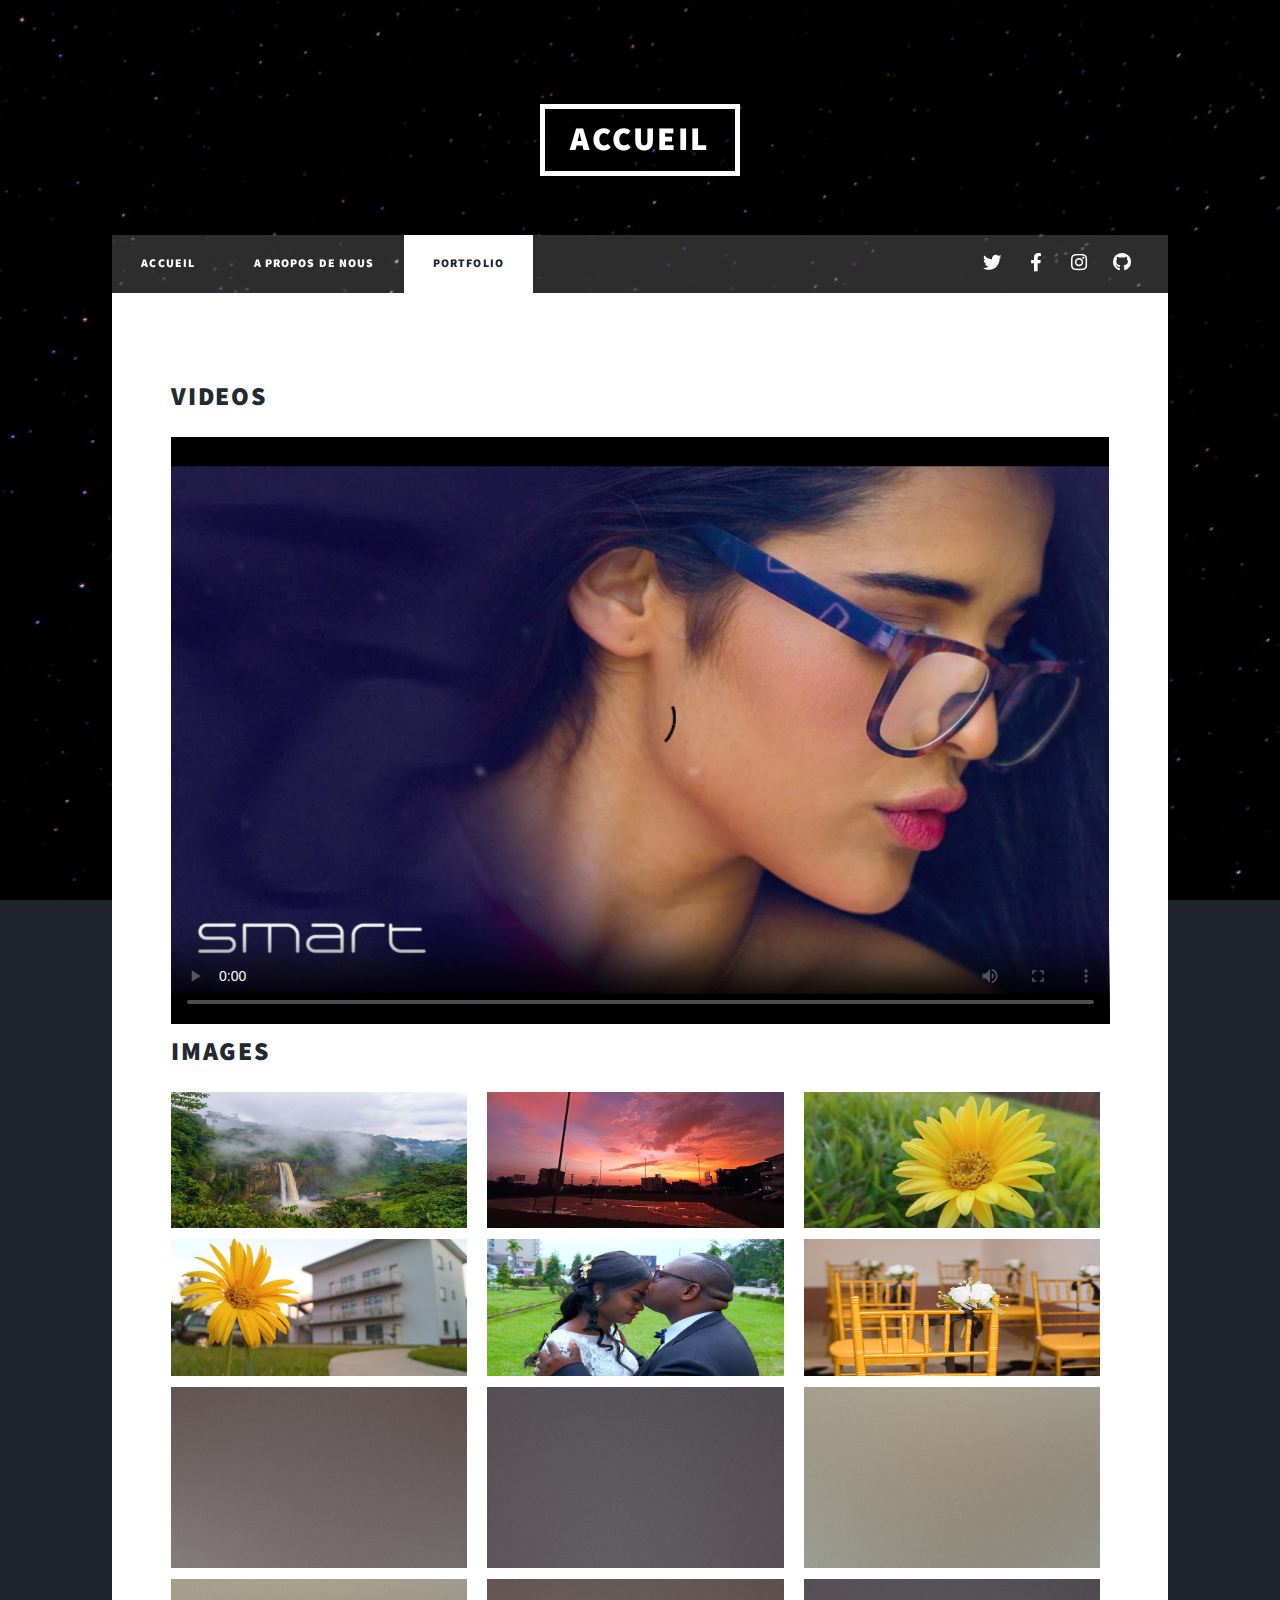
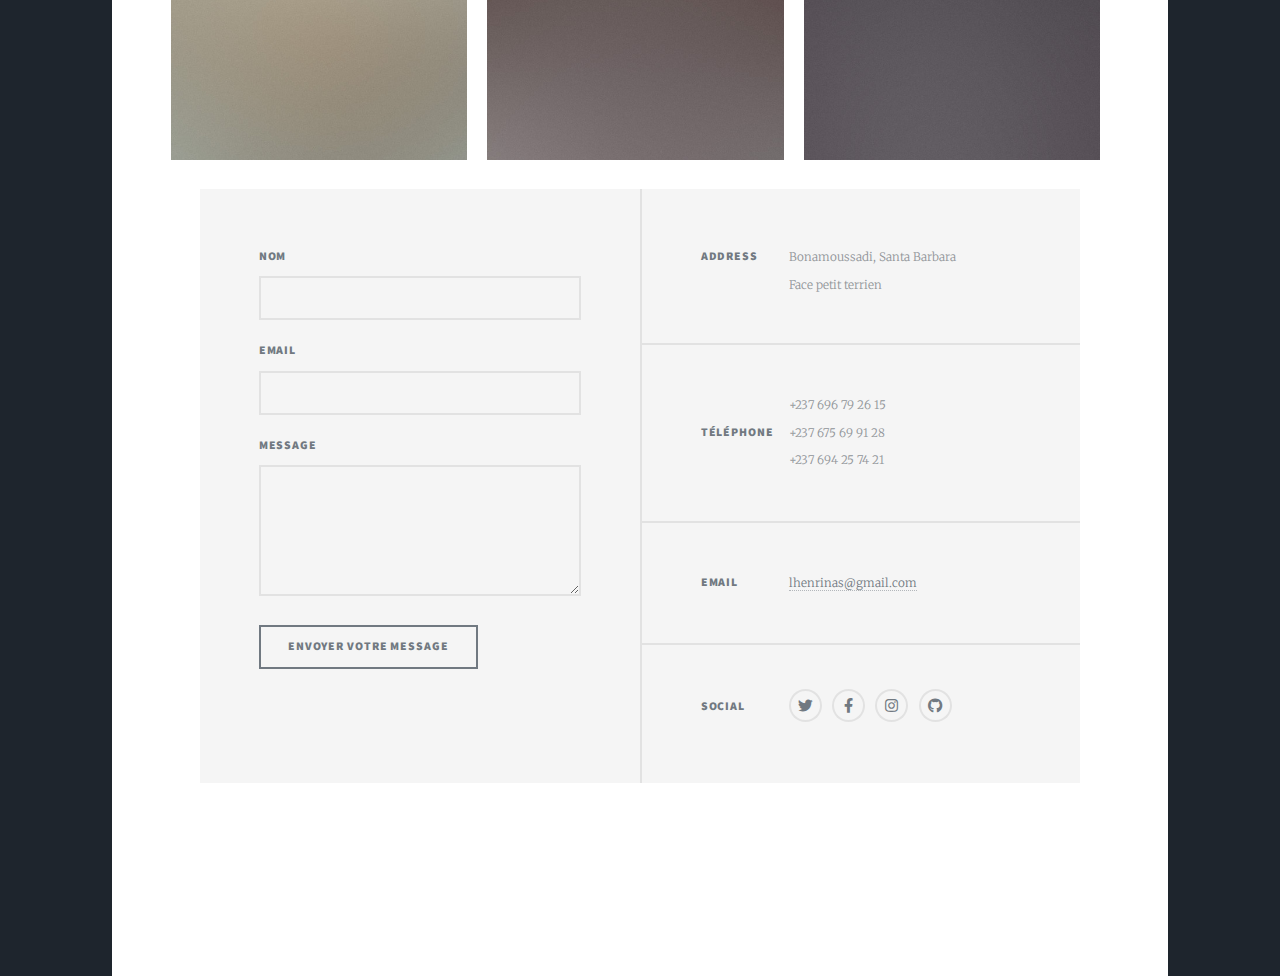
==== commit 49daff96: "Update elements.html" ====
--- a/elements.html
+++ b/elements.html
@@ -488,11 +488,11 @@
 							</section>
 							<section>
 								<h3>Téléphone</h3>
-								<p>+237 694 25 74 21 / +237 675 69 91 28 <br> +237 696 79 26 15</p>
+								<p>+237 696 79 26 15 <br> +237 675 69 91 28 <br> +237 694 25 74 21</p>
 							</section>
 							<section>
 								<h3>Email</h3>
-								<p><a href="#">lhenrinas@gmail.com</a></p>
+								<p><a href="mailto:lhenrinas@gmail.com">lhenrinas@gmail.com</a></p>
 							</section>
 							<section>
 								<h3>Social</h3>
